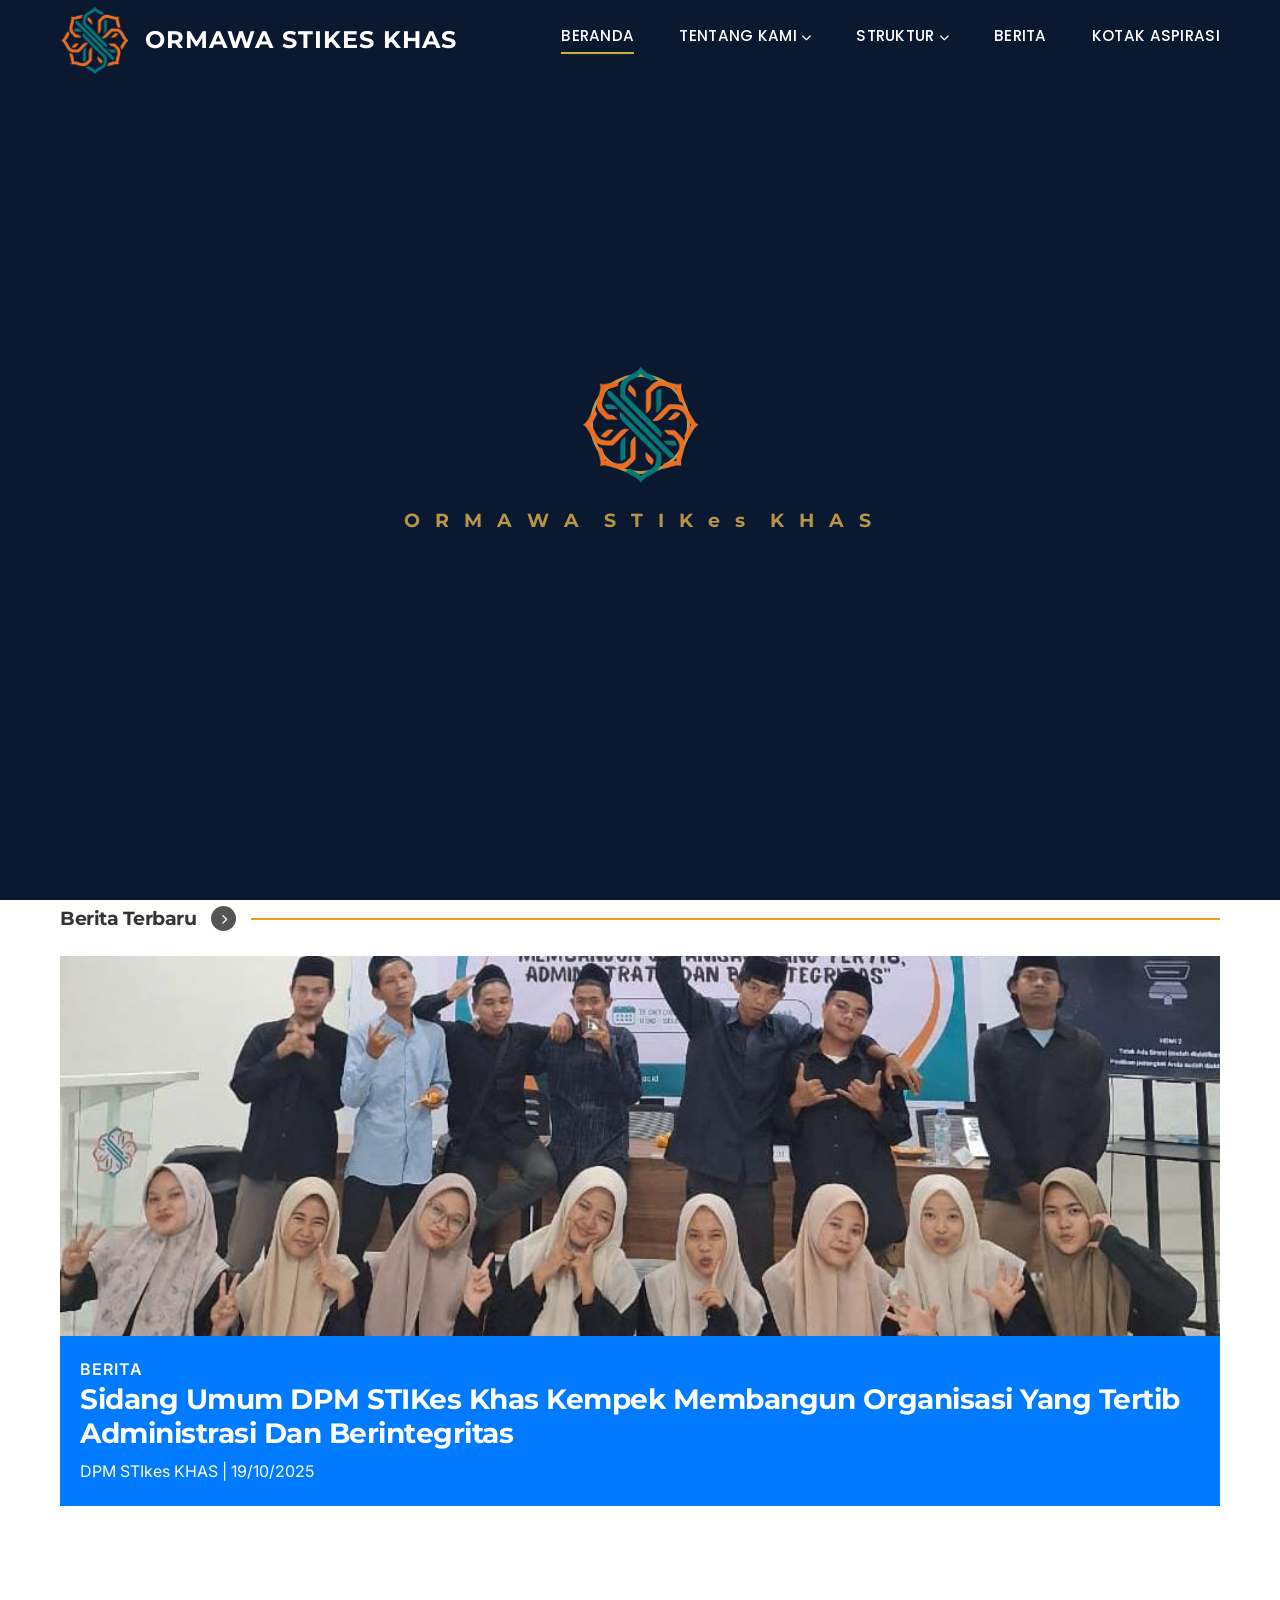
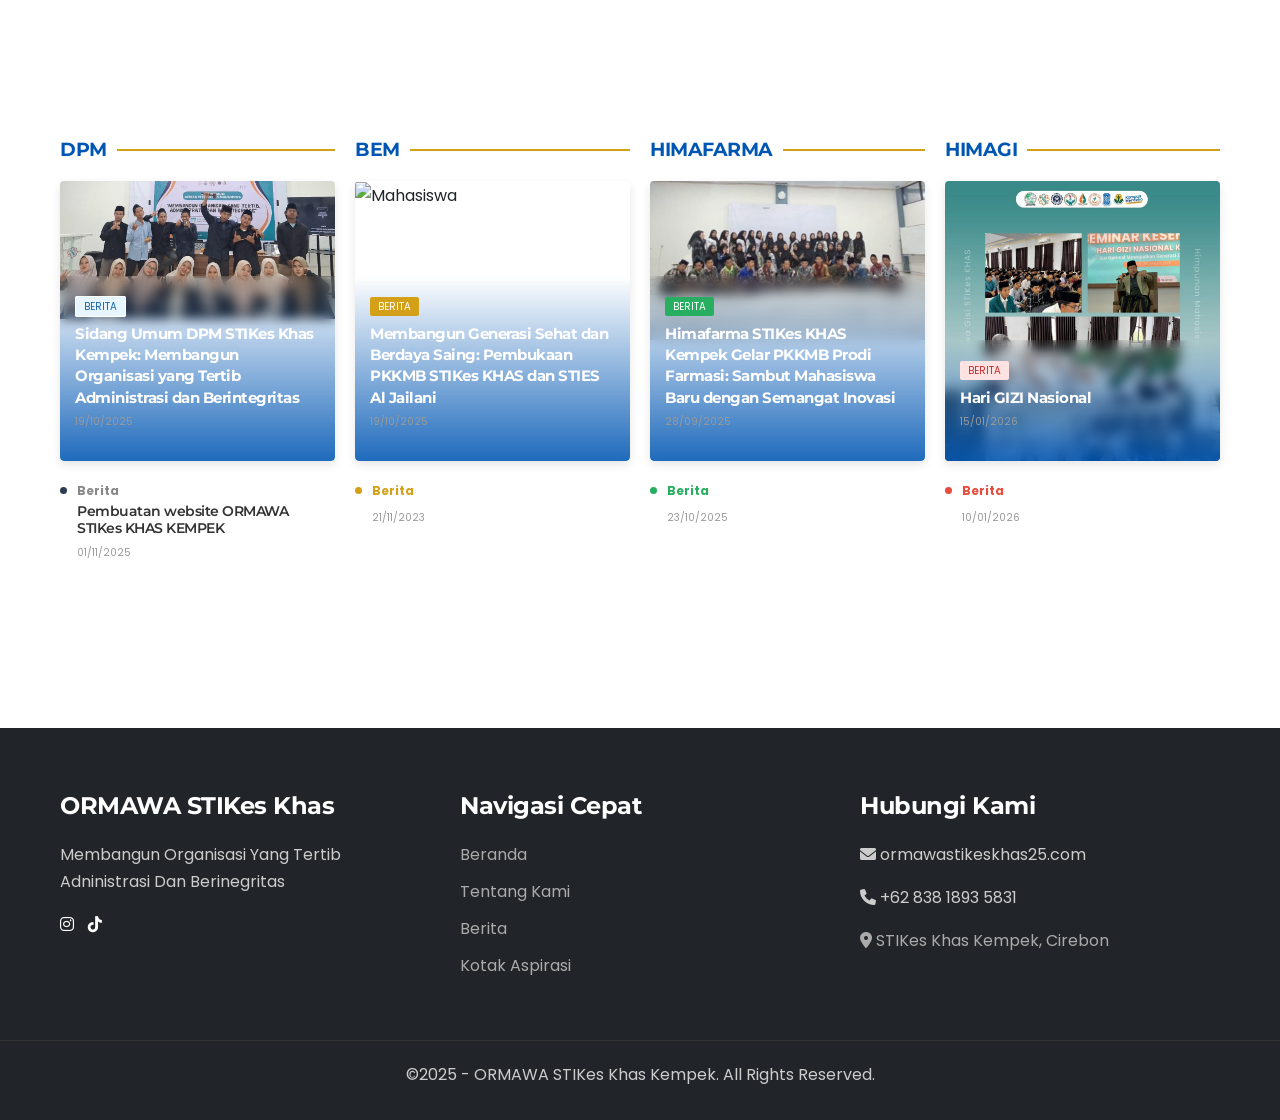
==== index.html @ 65491d13 "Add files via upload" ====
<!DOCTYPE html>
<html lang="id">
<head>
    <meta charset="utf-8">
    <meta name="viewport" content="width=device-width, initial-scale=1.0">
    <title>Ormawa STIKes Khas</title>
    <link href="https://cdn.jsdelivr.net/npm/bootstrap@5.3.0/dist/css/bootstrap.min.css" rel="stylesheet">
    <link rel="stylesheet" type="text/css" href="css/style.css"> 
    <link rel="stylesheet" href="https://cdnjs.cloudflare.com/ajax/libs/font-awesome/6.0.0-beta3/css/all.min.css">
</head>
<body>

    <div id="preloader">
        <div class="loader-content">
            <div class="logo-animation">
                <img src="img/download logo stikes.png" alt="Logo STIKes KHAS">
                <div class="pulse-ring"></div>
            </div>
            <div class="loader-text">
                <span class="letter">O</span>
                <span class="letter">R</span>
                <span class="letter">M</span>
                <span class="letter">A</span>
                <span class="letter">W</span>
                <span class="letter">A</span>
                <span class="letter"></span>
                <span class="letter">S</span>
                <span class="letter">T</span>
                <span class="letter">I</span>
                <span class="letter">K</span>
                <span class="letter">e</span>
                <span class="letter">s</span>
                <span class="letter"></span>
                <span class="letter">K</span>
                <span class="letter">H</span>
                <span class="letter">A</span>
                <span class="letter">S</span>

            </div>
         </div>
    </div>

    <nav class="navbar navbar-expand-lg navbar-dark fixed-top">
        <div class="container">
            <a class="navbar-brand d-flex align-items-center" href="index.html">
                <img src="img/download logo stikes.png" alt="Logo HIMESY KHAS" class="me-3">
                <span class="fw-bold fs-4">ORMAWA STIKes KHAS</span>
            </a>
            <button class="navbar-toggler border-0" type="button" data-bs-toggle="collapse" data-bs-target="#himesyNav">
                <span class="navbar-toggler-icon"></span>
            </button>
            <div class="collapse navbar-collapse" id="himesyNav">
                <ul class="navbar-nav ms-auto">
                    <li class="nav-item"><a class="nav-link active" href="index.html">Beranda</a></li>
                    
                    <li class="nav-item dropdown">
                        <a class="nav-link dropdown-toggle" href="#" data-bs-toggle="dropdown">Tentang Kami<i class="fas fa-chevron-down"></i></a>
                        <ul class="dropdown-menu">
                            <li><a class="dropdown-item" href="tentangkami.html">Tentang Kami</a></li>
                            <li><a class="dropdown-item" href="tugas-fungsi.html">Tugas & fungsi</a></li>
                        </ul>
                    </li>
                    <li class="nav-item dropdown">
                        <a class="nav-link dropdown-toggle" href="#" data-bs-toggle="dropdown">Struktur<i class="fas fa-chevron-down"></i></a>
                        <ul class="dropdown-menu">
                            <li><span class="dropdown-header text-warning fw-bold small">PIMPINAN</span></li>
                            <li><a class="dropdown-item" href="https://www.stikeskhas.ac.id/">STIKes KHAS KEMPEK</a></li>
                            <li><hr class="dropdown-divider bg-white opacity-25"></li>
                            <li><span class="dropdown-header text-warning fw-bold small">DAFTAR ORMAWA</span></li>
                            <li><a class="dropdown-item" href="struktur-dpm.html">DPM (Dewan Perwakilan Mahasiswa)</a></li>
                            <li><a class="dropdown-item" href="Struktur-bem.html">BEM (Badan Eksekutif Mahasiswa)</a></li>
                            <li><a class="dropdown-item" href="struktur-himafarma.html">HIMAFARMA (Himpunan Mahasiswa Farmasi)</a></li>
                            <li><a class="dropdown-item" href="struktur-himagi.html">HIMAGI (Himpunan Mahasiswa Gizi)</a></li>
                        </ul>
                    </li>
                    <li class="nav-item"><a class="nav-link" href="berita.html">BERITA</a></li>
                    <li class="nav-item"><a class="nav-link" href="kotak-Aspirasi.html">KOTAK ASPIRASI</a></li>
                </ul>
            </div>
        </div>
    </nav>
    
    
    <section class="hero">
        <div class="hero-bg-slider">
            <div class="slide" style="background-image: url('img/banerberanda/baner\ beranda.jpeg'); background-size: cover; background-position: center center; background-repeat: no-repeat;"></div>
            <div class="slide" style="background-image: url('img/banerberanda/berita\ sidang\ umum.jpeg'); background-size: cover; background-position: center center; background-repeat: no-repeat;"></div>
            <div class="slide" style="background-image: url('img/banerberanda/backronbem.jpeg'); background-size: cover; background-position: center center; background-repeat: no-repeat;"></div>
            <div class="slide" style="background-image: url('img/banerberanda/backronhiafarma.jpeg'); background-size: cover; background-position: center center; background-repeat: no-repeat;"></div>
            <div class="slide" style="background-image: url('img/banerberanda/banner\ himagi.jpeg'); background-size: cover; background-position: center center; background-repeat: no-repeat;"></div>
        </div>
       <div class="hero-content">
    <span class="hero-label"></span>
    <h2>Selamat Datang Di Organisasi Mahasiswa STIKes Khas Kempek</h2>
    
    <p class="hero-quote">
        "Membangun Organisasi Yang Tertib Administrasi Dan Berintegritas"
    </p>
    
    <div class="hero-actions">
        <a href="tentangkami.html" class="btn btn-primary">Tentang Kami</a>
        <a href="kotak-Aspirasi.html" class="btn btn-secondary hero-btn-outline">Suara Mahasiswa</a>
    </div>
</div>
    </section>

    <script>
        // SCRIPT BARU UNTUK BACKGROUND SLIDER
        const slides = document.querySelectorAll('.hero-bg-slider .slide');
        let currentSlide = 0;
        
        // Fungsi untuk menampilkan slide berikutnya
        function nextSlide() {
            // Sembunyikan slide saat ini
            slides[currentSlide].classList.remove('active');
            
            // Pindah ke slide berikutnya
            currentSlide = (currentSlide + 1) % slides.length;
            
            // Tampilkan slide berikutnya
            slides[currentSlide].classList.add('active');
        }

        // Set slide pertama sebagai aktif
        slides[0].classList.add('active');

        // Atur interval pergantian slide setiap 5 detik (5000ms)
        setInterval(nextSlide, 5000);
    </script>

 <section class="latest-news-section">
    <div class="container">
        <div class="news-header-line">
            <h2>Berita Terbaru</h2>
            <div class="header-arrow">
                <i class="fas fa-chevron-right"></i>
            </div>
        </div>

        <div class="news-fade-slider" id="news-slider">
           <a href="sidang-umum.html"><div class="news-slide active">
                <div class="news-card-horizontal">
                    <div class="news-image-wrapper">
                        <img src="img/Bannerberita terbaru/berita sidang umum.jpeg" alt="Workshop PPKS">
                    </div>
                    <div class="news-text-content">
                        <div class="category-tag">BERITA</div>
                        <h3 class="news-title">
                           Sidang Umum DPM STIKes Khas Kempek Membangun Organisasi Yang Tertib Administrasi Dan Berintegritas
                        </h3>
                        <div class="news-meta">
                            <span class="admin-name">DPM STIkes KHAS</span> | 
                            <span class="news-date">19/10/2025</span>
                        </div>
                    </div>
                </div>
            </a>
            </div>

            <div class="news-slide">
                <a href="pembuatan-wibsite.html"><div class="news-card-horizontal">
                    <div class="news-image-wrapper">
                        <img src="img/Bannerberita terbaru/bener pembuatan wibsite.jpeg" alt="Berita Lain">
                    </div>
                    <div class="news-text-content">
                        <div class="category-tag">BERITA</div>
                        <h3 class="news-title">
                            Pembuatan wibsite DPM STIKes KHAS KEMPEK Menuju Transparansi Organisasi yang Informatif dan Akuntabel
                        </h3>
                        <div class="news-meta">
                            <span class="admin-name">DPM STIkes KHAS</span> | 
                            <span class="news-date">17/11/202 </span>
                        </div>
                    </div>
                </a>
                </div>
            </div>
              <div class="news-slide">
                <a href="https://www.stikeskhas.ac.id/stikes-khas-kempek-gelar-sosialisasi-pendidikan-di-sman-1-jamblang/"><div class="news-card-horizontal">
                    <div class="news-image-wrapper">
                        <img src="https://www.stikeskhas.ac.id/wp-content/uploads/2026/01/WhatsApp-Image-2026-01-20-at-14.49.30-768x432.jpeg" alt="Berita Lain">
                    </div>
                    <div class="news-text-content">
                        <div class="category-tag">BERITA</div>
                        <h3 class="news-title">
                            STIKes KHAS Kempek Gelar Sosialisasi Pendidikan di SMAN 1 Jamblang
                        </h3>
                        <div class="news-meta">
                            <span class="admin-name">DPM STIkes KHAS</span> | 
                            <span class="news-date">20/01/2026
                            </span>
                        </div>
                    </div>
                </a>
                </div>
            </div>
        </div>
    </div>
</section>
<script>
    // Script untuk Slider Berita Otomatis
    const newsSlides = document.querySelectorAll('#news-slider .news-slide');
    let currentNewsSlide = 0;

    function autoNextNews() {
        // Hilangkan kelas active dari slide saat ini
        newsSlides[currentNewsSlide].classList.remove('active');
        
        // Hitung index slide berikutnya
        currentNewsSlide = (currentNewsSlide + 1) % newsSlides.length;
        
        // Tambahkan kelas active ke slide baru
        newsSlides[currentNewsSlide].classList.add('active');
    }

    // Ganti berita setiap 5 detik, sama seperti slider Hero
    setInterval(autoNextNews, 5000);
</script>

       <section class="portal-news">
            <div class="container-portal">
                <div class="portal-column">
                    <h2 class="portal-title">DPM</h2>
                    <div class="portal-main-card">
                        <a href="sidang-umum.html">
                            <img src="img/banerberanda/berita sidang umum.jpeg"Akademik">
                            <div class="portal-card-overlay">
                                <span class="portal-badge badge-blue">Berita</span>
                                <h3>Sidang Umum DPM STIKes Khas Kempek: Membangun Organisasi yang Tertib Administrasi dan Berintegritas</h3>
                                <p class="portal-date">19/10/2025</p>
                            </div>
                        </a>
                    </div>
                    <div class="portal-list">
                        <div class="portal-item">
                            <span class="portal-dot dot-blue"></span>
                            <div class="portal-text">
                                <p class="portal-cat cat-blue">Berita</p>
                                <a href="pembuatan-wibsite.html"><h4>Pembuatan website ORMAWA STIKes KHAS KEMPEK</h4></a>
                                <p class="portal-date">01/11/2025</p>
                            </div>
                        </div>
                    </div>
                </div>

                <div class="portal-column">
                    <h2 class="portal-title">BEM</h2>
                    <div class="portal-main-card">
                        <a href="https://www.stikeskhas.ac.id/membangun-generasi-sehat-dan-berdaya-saing-pembukaan-pkkmb-stikes-khas-dan-sties-al-jailani/">
                            <img src="https://www.stikeskhas.ac.id/wp-content/uploads/2024/09/IMG_4207-1024x576.jpg" alt="Mahasiswa">
                            <div class="portal-card-overlay">
                                <span class="portal-badge badge-yellow">Berita</span>
                                <h3>Membangun Generasi Sehat dan Berdaya Saing: Pembukaan PKKMB STIKes KHAS dan STIES Al Jailani</h3>
                                <p class="portal-date">19/10/2025</p>
                            </div>
                        </a>
                    </div>
                    <div class="portal-list">
                        <div class="portal-item">
                            <span class="portal-dot dot-yellow"></span>
                            <div class="portal-text">
                                <p class="portal-cat cat-yellow">Berita</p>
                                <a href="#"><h4></h4></a>
                                <p class="portal-date">21/11/2023</p>
                            </div>
                        </div>
                    </div>
                </div>

                <div class="portal-column">
                    <h2 class="portal-title">HIMAFARMA</h2>
                    <div class="portal-main-card">
                        <a href="PPKMB-HIMARMA.html">
                            <img src="img/himafarma/berita/ppkmb/pkkmbhimfrma.jpg" alt="Dosen">
                            <div class="portal-card-overlay">
                                <span class="portal-badge badge-green">Berita</span>
                                <h3>Himafarma STIKes KHAS Kempek Gelar PKKMB Prodi Farmasi: Sambut Mahasiswa Baru dengan Semangat Inovasi</h3>
                                <p class="portal-date">28/09/2025</p>
                            </div>
                        </a>
                    </div>
                    <div class="portal-list">
                        <div class="portal-item">
                            <span class="portal-dot dot-green"></span>
                            <div class="portal-text">
                                <p class="portal-cat cat-green">Berita</p>
                                <a href="#"><h4></h4></a>
                                <p class="portal-date">23/10/2025</p>
                            </div>
                        </div>
                    </div>
                </div>

                <div class="portal-column">
                    <h2 class="portal-title">HIMAGI</h2>
                    <div class="portal-main-card">
                        <a href="#">
                            <img src="img/bakcgron 4/harigizinasional.jpeg" alt="Lainnya">
                            <div class="portal-card-overlay">
                                <span class="portal-badge badge-red">Berita</span>
                                <h3>Hari GIZI Nasional</h3>
                                <p class="portal-date">15/01/2026</p>
                            </div>
                        </a>
                    </div>
                    <div class="portal-list">
                        <div class="portal-item">
                            <span class="portal-dot dot-red"></span>
                            <div class="portal-text">
                                <p class="portal-cat cat-red">Berita</p>
                                <a href="#"><h4></h4></a>
                                <p class="portal-date">10/01/2026</p>
                            </div>
                        </div>
                    </div>
                </div>
                
            </div>
        </section>

                <footer>
        <div class="container footer-container">
            
            <div class="footer-col">
                <h4>ORMAWA STIKes Khas</h4>
                <p>Membangun Organisasi Yang Tertib Adninistrasi Dan Berinegritas</p>
                <div class="social-links" style="margin-top: 15px;">
                    <a href="https://www.instagram.com/dpmstikeskhas/#" style="display: inline-block; margin-right: 10px; color: white;"><i class="fab fa-instagram"></i></a>
                    <a href="https://www.tiktok.com/@dpmstikeskhas" style="display: inline-block; margin-right: 10px; color: white;"><i class="fa-brands fa-tiktok"></i></a>

                </div>
            </div>

        

            <div class="footer-col">
                <h4>Navigasi Cepat</h4>
                <a href="index.html">Beranda</a>
                <a href="tentangkami.html">Tentang Kami</a>
                <a href="berita.html">Berita</a>
                <a href="kotak-Aspirasi.html">Kotak Aspirasi</a>
            </div>

            <div class="footer-col" id="contact">
                <h4>Hubungi Kami</h4>
                <p><i class="fas fa-envelope"></i> ormawastikeskhas25.com</p>
                <p><i class="fas fa-phone"></i> +62 838 1893 5831</p>
                <a href="https://www.google.com/maps/place/STIKes+KHAS+Kempek+Cirebon/@-6.6955847,108.4113421,17z/data=!3m1!4b1!4m6!3m5!1s0x2e6edf4209f7dec7:0xd614490e5ce95262!8m2!3d-6.69559!4d108.413917!16s%2Fg%2F11sj7r61xp?entry=ttu&g_ep=EgoyMDI2MDIxMS4wIKXMDSoASAFQAw%3D%3D"><p><i class="fas fa-map-marker-alt"></i> STIKes Khas Kempek, Cirebon</p></a>
            </div>
            
        </div>
        <div class="footer-bottom">
            &copy;2025 - ORMAWA STIKes Khas Kempek. All Rights Reserved.
        </div>
    </footer>

 <script src="https://cdn.jsdelivr.net/npm/bootstrap@5.3.0/dist/js/bootstrap.bundle.min.js"></script>
    <script>
        // Add 'scrolled' class to navbar after page scroll (matching 1.html behaviour)
        window.addEventListener('scroll', () => {
            const navbar = document.querySelector('.navbar');
            if (!navbar) return;
            if (window.scrollY > 100) {
                navbar.classList.add('scrolled');
            } else {
                navbar.classList.remove('scrolled');
            }
        });

        // Smooth-scroll for on-page anchors, but allow Bootstrap dropdown toggles and plain '#' to behave normally
        document.querySelectorAll('a[href^="#"]').forEach(anchor => {
            anchor.addEventListener('click', function (e) {
                const href = this.getAttribute('href');
                // skip if it's a plain '#' (used by dropdown) or element is a dropdown-toggle
                if (!href || href === '#' || this.classList.contains('dropdown-toggle') || this.dataset.bsToggle === 'dropdown') {
                    return; // let bootstrap handle dropdowns and plain hashes
                }

                e.preventDefault();
                const target = document.querySelector(href);
                if (target) target.scrollIntoView({ behavior: 'smooth' });
            });
        });

        // Set `.active` on navbar links based on current page URL (so underline follows current page)
        function updateActiveNav() {
            const navItems = document.querySelectorAll('.navbar-nav .nav-item');
            const current = window.location.pathname.replace(/\/+/g, '/').split('/').pop() || 'index.html';

            // helper to extract filename from href
            const filenameFromHref = (href) => {
                if (!href) return null;
                if (href.startsWith('#')) return '';
                try {
                    const url = new URL(href, window.location.origin + window.location.pathname);
                    return url.pathname.replace(/\/+/g, '/').split('/').pop();
                } catch (e) {
                    return null;
                }
            };

            navItems.forEach(item => {
                const toggle = item.querySelector('.nav-link');
                if (!toggle) return;

                // if this nav-item contains a dropdown-menu, check its children
                const dropdown = item.querySelector('.dropdown-menu');
                if (dropdown) {
                    const childLinks = dropdown.querySelectorAll('a');
                    let matched = false;
                    childLinks.forEach(cl => {
                        const f = filenameFromHref(cl.getAttribute('href'));
                        if (f && f === current) matched = true;
                    });

                    // Also check if the dropdown toggle itself links to a page (rarely), otherwise use matched
                    const toggleHrefFile = filenameFromHref(toggle.getAttribute('href'));
                    if (toggleHrefFile && toggleHrefFile === current) matched = true;

                    if (matched) {
                        toggle.classList.add('active');
                        // optional: also open dropdown on current page
                        // item.querySelector('.dropdown-menu')?.classList.add('show');
                    } else {
                        toggle.classList.remove('active');
                    }
                } else {
                    // simple link
                    const f = filenameFromHref(toggle.getAttribute('href'));
                    // treat anchors as homepage
                    if (toggle.getAttribute('href') && toggle.getAttribute('href').startsWith('#')) {
                        const isHome = current === '' || /index\.html?$/.test(current);
                        if (isHome) toggle.classList.add('active'); else toggle.classList.remove('active');
                    } else if (f && f === current) {
                        toggle.classList.add('active');
                    } else {
                        toggle.classList.remove('active');
                    }
                }
            });
        }

        // Run on load
        document.addEventListener('DOMContentLoaded', updateActiveNav);
        // Also run on history navigation
        window.addEventListener('popstate', updateActiveNav);

        
         // Run on load
        document.addEventListener('DOMContentLoaded', updateActiveNav);
        // Also run on history navigation
        window.addEventListener('popstate', updateActiveNav);

         window.addEventListener('load', function() {
        const preloader = document.getElementById('preloader');
        
        // Memberikan jeda 2 detik agar animasi terlihat sebentar
        setTimeout(function() {
            preloader.classList.add('loader-fade-out');
        }, 2000); 
    });
        
    </script>
</body>
</html>
---- css/style.css ----
@import url('https://fonts.googleapis.com/css2?family=Poppins:wght@300;400;500;600;700;800&family=Montserrat:wght@700;800&family=Outfit:wght@400;600;700;800&family=Inter:wght@400;600&family=Playfair+Display:ital,wght@1,500&display=swap');

/* Reset dan Variabel */
* { margin: 0; padding: 0; box-sizing: border-box; }

:root {
    --primary-color: #007bff;
    --primary-dark: #0056b3;
    --secondary-color: #6c757d;
    --accent-color: #28a745;
    --text-dark: #212529;
    --text-light: #f8f9fa;
    --bg-light: #ffffff;
    --bg-section: #f4f7f6;
    --shadow-light: rgba(0, 0, 0, 0.1);
    --shadow-hover: rgba(0, 0, 0, 0.2);
}

body {
    font-family: 'Poppins', sans-serif;
    line-height: 1.6;
    color: var(--text-dark);
    
    /* Menggunakan foto sebagai latar belakang seluruh halaman */
    background-image: url('../img/Latar\ Belakakng.jpeg'); /* Ganti dengan nama file foto Anda */
    background-size: cover;          /* Foto menutupi seluruh layar */
    background-position: center;     /* Foto berada di tengah */
    background-attachment: fixed;    /* Foto tetap diam saat di-scroll (Efek Parallax) */
    background-repeat: no-repeat;
    overflow-x: hidden;
}

/* Tambahkan lapisan transparan agar konten teks tetap jelas */
body::before {
    content: "";
    position: fixed;
    top: 0;
    left: 0;
    width: 100%;
    height: 100%;
    /* Mengurangi keterangan foto agar teks lebih menonjol */
    background: rgba(255, 255, 255, 0.8); 
    z-index: -1;
}

.container {
    max-width: 1200px;
    margin: 0 auto;
    padding: 0 20px;
}

section {
    padding: 6rem 0;
}

h2 {
    font-size: 2.5rem;
    font-weight: 700;
    margin-bottom: 1.5rem;
    text-align: center;
    color: var(--primary-dark);
}

a { color: var(--primary-color); text-decoration: none; transition: 0.3s; }
a:hover { color: var(--primary-dark); }

/* Tombol */
.btn {
    display: inline-block;
    padding: 12px 30px;
    border-radius: 50px;
    font-weight: 600;
    transition: all 0.3s ease;
    margin: 10px 5px;
}

.btn-primary {
    background-color: var(--primary-color);
    color: white;
    box-shadow: 0 4px 10px var(--shadow-light);
}

.btn-primary:hover {
    background-color: var(--primary-dark);
    transform: translateY(-2px);
}

.btn-secondary {
    background-color: var(--accent-color);
    color: white;
}

.btn-secondary:hover {
    background-color: #218838;
}

/* Header & Navigasi */
header {
    background: var(--bg-light);
    box-shadow: 0 2px 10px var(--shadow-light);
    position: sticky;
    top: 0;
    z-index: 1000;
}

nav {
    display: flex;
    justify-content: space-between;
    align-items: center;
    padding: 1rem 20px;
}

nav h1 {
    font-size: 1.5rem;
    color: var(--primary-color);
}

nav ul {
    list-style: none;
    display: flex;
}

nav ul li { margin-left: 30px; }

nav ul li a {
    color: var(--text-dark);
    font-weight: 500;
}

nav ul li a:hover { color: var(--primary-color); }

/* Hero Section */
.hero {
    background: var(--primary-dark);
    color: white;
    min-height: 90vh;
    height: auto;
    display: flex;
    align-items: center;
    text-align: center;
    position: relative;
    overflow: hidden;
    padding: 120px 0 80px;
}

.hero-bg-slider {
    position: absolute;
    inset: 0;
    width: 100%;
    height: 100%;
    z-index: 0;
}

.hero-bg-slider .slide {
    position: absolute;
    inset: 0;
    width: 100%;
    height: 100%;
    background-size: cover;
    background-position: center center;
    background-repeat: no-repeat;
    opacity: 0;
    transition: opacity 1.5s ease-in-out, transform 0.5s ease;
    transform: scale(1.04);
    transform-origin: center center;
}

.hero-bg-slider .slide.active { opacity: 1; }

@media (max-width: 992px) {
    .hero {
        min-height: 75vh;
        padding-top: 110px;
    }
}

@media (max-width: 768px) {
    .hero {
        min-height: 58vh;
        padding: 100px 0 60px;
    }

    .hero-bg-slider .slide {
        background-size: cover;
        background-position: center center;
        background-repeat: no-repeat;
        transform: scale(1.02);
    }
}

.hero::after {
    content: '';
    position: absolute;
    top: 0; left: 0;
    width: 100%; height: 100%;
    background: rgba(0, 0, 0, 0.6);
    z-index: 1;
}

.hero-content {
    position: relative;
    z-index: 2;
    max-width: 820px;
    margin: 0 auto;
    padding: 0 20px;
    animation: fadeIn 1s ease-out;
}

.hero h2 {
    font-size: clamp(2.2rem, 4vw, 4rem);
    color: white;
    margin-bottom: 1rem;
    line-height: 1.15;
}

.hero p {
    font-size: clamp(1rem, 1.7vw, 1.35rem);
    margin-bottom: 2rem;
    font-weight: 300;
}

/* Styling About Vertikal */
.about-intro-wrapper {
    text-align: center;
    max-width: 850px;
    margin: 0 auto 50px;
}

.about-logo-centered {
    width: 180px;
    height: 180px;
    border-radius: 50%;
    overflow: hidden;
    margin: 20px auto;
    border: 6px solid #f4f7f6;
    box-shadow: 0 8px 20px rgba(0,0,0,0.1);
}

.about-logo-centered img {
    width: 100%;
    height: 100%;
    object-fit: cover;
    justify-content: center;
}

.about-description {
    font-size: 1.05rem;
    color: #555;
    line-height: 1.8;
    text-align: justify;
    text-justify: inter-word;
}

/* Membuat semua kartu punya tinggi yang sama */
.about-grid {
    display: grid;
    grid-template-columns: repeat(auto-fit, minmax(320px, 1fr));
    gap: 30px;
    align-items: stretch; /* Memastikan kartu sama tinggi */
}

/* Card Styling */
.about-card, .news-item, .aspiration-card, .divisi-card {
    background: rgba(255, 255, 255, 0.8) !important; /* Membuat kartu semi-transparan */
    backdrop-filter: blur(8px); /* Memberikan efek buram pada foto di balik kartu */
    border: 1px solid rgba(255, 255, 255, 0.3) !important;
    box-shadow: 0 10px 30px rgba(0, 0, 0, 0.1) !important;
}

/* Judul di dalam kartu */
.about-card h3 {
    text-align: center;
    margin-bottom: 20px;
    font-size: 1.4rem;
    color: #222;
    position: relative;
    padding-bottom: 10px;
}

/* Garis kecil di bawah judul kartu agar lebih manis */
.about-card h3::after {
    content: '';
    position: absolute;
    bottom: 0;
    left: 50%;
    transform: translateX(-50%);
    width: 50px;
    height: 3px;
    background: var(--primary-color, #007bff);
}

/* Teks paragraf di dalam kartu */
.about-card p {
    text-align: justify;
    text-justify: inter-word;
    line-height: 1.6;
    color: #666;
    margin: 0;
}

/* List Misi agar rapi sejajar */
.mission-list {
    list-style: none;
    padding: 0;
    margin: 0;
}

.mission-list li {
    display: grid;
    grid-template-columns: 25px 1fr; /* Kolom ikon tetap kecil, teks sisa lebar */
    gap: 10px;
    text-align: justify;
    margin-bottom: 15px;
    line-height: 1.6;
    color: #666;
}

.mission-list li i {
    color: #28a745; /* Warna hijau sukses untuk centang */
    margin-top: 4px;
}

/* Collaboration */
.logo-grid-circle {
    display: flex;
    justify-content: center;
    gap: 40px;
    flex-wrap: wrap;
    margin-top: 40px;
}

.logo-item-circle {
    text-align: center;
    transition: 0.3s;
}

.logo-item-circle:hover {
    transform: translateY(-10px);
}

.circle-box {
    width: 150px;
    height: 150px;
    background: white;
    border-radius: 50%; /* Membuat lingkaran sempurna */
    display: flex;
    align-items: center;
    justify-content: center;
    margin-bottom: 15px;
    overflow: hidden; /* Memastikan gambar tetap di dalam lingkaran */
    box-shadow: 0 8px 20px var(--shadow-light);
    border: 4px solid #fff;
}

.circle-box img {
    width: 80%; /* Ukuran logo di dalam lingkaran */
    height: 80%;
    object-fit: contain; /* Memastikan logo tidak terpotong atau penyek */
    filter: grayscale(100%);
    transition: 0.3s;
}

.logo-item-circle:hover img {
    filter: grayscale(0%); /* Warna muncul saat kursor diarahkan */
}

.logo-item-circle p {
    font-weight: 600;
    color: var(--text-dark);
}

/* --- MODERN VISION MISSION STYLING --- */
.vision-mission-section {
    padding: 80px 0;
}

.section-title {
    margin-bottom: 50px;
    position: relative;
}

.vision-mission-wrapper {
    display: grid;
    grid-template-columns: 1fr 1.5fr; /* Misi dibuat sedikit lebih lebar */
    gap: 40px;
    align-items: start;
}

/* Card Styling dengan Glassmorphism */
.vm-card {
    background: rgba(255, 255, 255, 0.9);
    backdrop-filter: blur(10px);
    border-radius: 20px;
    padding: 40px;
    box-shadow: 0 15px 35px rgba(0,0,0,0.1);
    border: 1px solid rgba(255, 255, 255, 0.4);
    transition: transform 0.3s ease;
    position: relative;
    overflow: hidden;
}

.vm-card:hover {
    transform: translateY(-10px);
}

/* Garis Dekorasi */
.vm-line {
    width: 60px;
    height: 4px;
    background: var(--primary-color);
    margin: 15px auto 25px;
    border-radius: 2px;
}

/* Icon Styling */
.vm-icon {
    font-size: 3rem;
    color: var(--primary-color);
    margin-bottom: 20px;
    text-align: center;
}

.vm-card h3 {
    text-align: center;
    font-size: 2rem;
    margin: 0;
    color: var(--primary-dark);
}

.vm-card p {
    font-size: 1.1rem;
    text-align: center;
    line-height: 1.8;
}

/* Modern Mission List */
.modern-mission-list {
    list-style: none;
    padding: 0;
}

.modern-mission-list li {
    display: flex;
    align-items: flex-start;
    gap: 20px;
    margin-bottom: 20px;
    padding-bottom: 15px;
    border-bottom: 1px dashed #ddd;
}

.modern-mission-list li:last-child {
    border-bottom: none;
}

.list-number {
    background: var(--primary-color);
    color: white;
    width: 35px;
    height: 35px;
    border-radius: 50%;
    display: flex;
    align-items: center;
    justify-content: center;
    font-weight: bold;
    font-size: 0.9rem;
    flex-shrink: 0;
}

.modern-mission-list span {
    font-size: 1.05rem;
    color: #444;
    line-height: 1.6;
}

/* Responsif Mobile */
@media (max-width: 992px) {
    .vision-mission-wrapper {
        grid-template-columns: 1fr;
    }
    
    .vm-card.vision {
        order: 1;
    }
    
    .vm-card.mission {
        order: 2;
    }
}
/* --- TUGAS & FUNGSI MODERN STYLING --- */
.roles-section {
    padding: 60px 0;
}

.role-intro-card {
    background: rgba(255, 255, 255, 0.9);
    padding: 30px;
    border-radius: 15px;
    text-align: center;
    margin-bottom: 50px;
    border-left: 5px solid var(--primary-color);
    box-shadow: 0 5px 15px rgba(0,0,0,0.05);
}

.roles-grid {
    display: grid;
    grid-template-columns: repeat(auto-fit, minmax(300px, 1fr));
    gap: 30px;
}

.role-card {
    background: white;
    padding: 40px 30px;
    border-radius: 20px;
    text-align: center;
    transition: all 0.4s ease;
    border-bottom: 4px solid transparent;
    box-shadow: 0 10px 30px rgba(0,0,0,0.05);
}

.role-card:hover {
    transform: translateY(-10px);
    border-bottom: 4px solid var(--primary-color);
    box-shadow: 0 15px 40px rgba(0,0,0,0.1);
}

.role-icon {
    font-size: 3rem;
    color: var(--primary-color);
    margin-bottom: 20px;
    display: inline-block;
    background: #f0f7ff;
    width: 90px;
    height: 90px;
    line-height: 90px;
    border-radius: 50%;
}

.role-card h3 {
    margin-bottom: 15px;
    font-size: 1.5rem;
    color: var(--primary-dark);
}

.role-card p {
    color: #666;
    line-height: 1.7;
    font-size: 0.95rem;
}

/* Animasi Muncul */
.role-card {
    animation: fadeInUp 0.6s ease forwards;
}

/* Structure */
.structure-chart {
    display: flex;
    flex-direction: column;
    align-items: center;
    gap: 40px;
}

.divisi-container {
    display: flex;
    justify-content: center;
    gap: 25px;
    flex-wrap: wrap;
}

.divisi-card {
    background: white;
    padding: 30px;
    border-radius: 12px;
    width: 300px;
    box-shadow: 0 5px 15px var(--shadow-light);
    border-top: 4px solid var(--primary-color);
}
/* STRUKTUR (ORG CHART) */
.org-chart{
    display:flex; 
    flex-direction:column;
    align-items:center; gap:20px;
}
.level{ display:flex; gap:35px; justify-content:center; }
.box{
    width:190px;
    background: rgba(255,255,255,0.02);
    padding:14px;
    border-radius:13px;
    border: 1px solid var(--border);
    box-shadow:0 5px 20px rgba(0,0,0,0.45);
    transition:.2s;
    text-align: center; 
    opacity: 0; 
    animation: flyInFromRight 0.6s forwards; 
    animation-delay: 0s; 
}
.box:hover{ 
    transform:translateY(-4px); 
}

.position{
    font-size:12px;
    color: var(--muted);
    font-weight:600;
}
.name{ 
    font-size:14px; 
    font-weight:700; 
    margin:6px 0; 
}
.photo{
    width:100%; 
    height:150px;
    background: rgba(255,255,255,0.04);
    border-radius:10px;
    overflow: hidden; 
    margin-top: 2px; 
}
.photo img {
    width: 100%;
    height: 100%;
    object-fit: cover; 
    display: block;
}

/* KOLOM KOMISI */
.komisi-container{
    display:flex;
    gap:40px;
    justify-content:center;
}
.komisi-column{
    display:flex;
    flex-direction:column;
    gap:20px;
}
/* Level 1: KETUA */
.level.first .box:nth-child(1) { animation-delay: 0.1s; }

/* Level 2: WAKIL */
.level:nth-child(3) .box:nth-child(1) { animation-delay: 0.3s; }

/* Level 3: SEKRETARIS & BENDAHARA */
.level:nth-child(5) .box:nth-child(1) { animation-delay: 0.5s; } /* Sekretaris */
.level:nth-child(5) .box:nth-child(2) { animation-delay: 0.7s; } /* Bendahara */

/* Level 4: KOMISI */
.komisi-container .komisi-column:nth-child(1) .box:nth-child(1) { animation-delay: 0.9s; } /* Komisi I Atas */
.komisi-container .komisi-column:nth-child(1) .box:nth-child(2) { animation-delay: 1.1s; } /* Komisi I Bawah */

.komisi-container .komisi-column:nth-child(2) .box:nth-child(1) { animation-delay: 1.3s; } /* Komisi II Atas */
.komisi-container .komisi-column:nth-child(2) .box:nth-child(2) { animation-delay: 1.5s; } /* Komisi II Bawah */

.komisi-container .komisi-column:nth-child(3) .box:nth-child(1) { animation-delay: 1.7s; } /* Komisi III */
.vertical-line {
    animation: fadeIn 0.4s forwards;
    opacity: 0;
}
/* RESPONSIVE */
@media (max-width: 700px){
    .columns{ grid-template-columns:1fr; }
    header h1, header ul{ float:none; text-align:center; }
    .banner{ height:50vh; }
}
/* Keyframes untuk animasi masuk */
@keyframes flyInFromRight {
    0% {
        opacity: 0;
        transform: translateX(100px); /* Mulai dari kanan */
    }
    100% {
        opacity: 1;
        transform: translateX(0);
    }
}
/*body struktur
 /* ============================================================
   FINAL DECORATION: PHOTO BG + GREY/WHITE/BLUE THEME
   ============================================================ */

/* Latar Belakang Foto Khusus Halaman Struktur */
body.structure-page {
    background-image: url('/img/ProfilStruktur/latar\ belakang.jpeg') !important; /* Pastikan file tersedia */
    background-attachment: fixed !important;
    background-size: cover !important;
}

/* Overlay agar teks tetap terbaca (Campuran Abu & Putih Transparan) */
body.structure-page::before {
    background: rgba(244, 247, 246, 0.644) !important; /* Warna abu-abu sangat muda yang transparan */
    content: "";
    position: fixed;
    top: 0; left: 0; width: 100%; height: 100%;
    z-index: -1;
}

/* Hilangkan warna solid section agar foto tembus */
body.structure-page #structure {
    background: transparent !important;
}

/* Judul Utama Biru (#0056b3) */
body.structure-page h2 {
    color: #0056b3 !important;
    font-weight: 800;
    text-transform: uppercase;
    text-shadow: 1px 1px 0px #ffffff; /* Sedikit bayangan putih agar teks tajam */
    margin-bottom: 50px !important;
}

/* Kotak Nama (Org-Chart) - Desain Bersih */
body.structure-page .org-chart .box {
    background: #ffffff !important; /* Putih Solid */
    border: 1px solid #dee2e6 !important;
    border-top: 4px solid #0056b3 !important; /* Aksen Biru di atas */
    border-radius: 10px;
    box-shadow: 0 4px 15px rgba(0, 0, 0, 0.1) !important;
    transition: all 0.3s ease !important;
}

body.structure-page .org-chart .box:hover {
    transform: translateY(-8px) !important;
    box-shadow: 0 12px 25px rgba(0, 0, 0, 0.15) !important;
}

/* Warna Jabatan & Nama */
body.structure-page .org-chart .position {
    color: #0056b3 !important; /* Biru */
    font-weight: 600;
    font-size: 11px;
}

body.structure-page .org-chart .name {
    color: #333333 !important; /* Abu-abu Tua */
    font-weight: 700;
}

/* Garis Penghubung Biru */
body.structure-page .vertical-line {
    background: #0056b3 !important;
    width: 2px !important;
    opacity: 0.5;
}

/* Kartu Deskripsi Divisi - Efek Kaca Halus */
body.structure-page .divisi-card {
    background: rgba(255, 255, 255, 0.9) !important; /* Putih hampir solid */
    border: 1px solid #ffffff !important;
    border-radius: 15px;
    padding: 25px;
    box-shadow: 0 10px 30px rgba(0,0,0,0.08) !important;
}

body.structure-page .divisi-card h4 {
    color: #0056b3 !important;
    border-bottom: 2px solid #f0f0f0;
    padding-bottom: 10px;
}

/* Link Informasi */
body.structure-page .divisi-card a {
    color: #0056b3 !important;
    font-weight: bold;
    text-decoration: none;
    background: #f0f4f8;
    padding: 5px 12px;
    border-radius: 20px;
    font-size: 0.85rem;
    transition: 0.3s;
}

body.structure-page .divisi-card a:hover {
    background: #0056b3;
    color: #ffffff !important;
}
/* News */
.news-grid {
    display: grid;
    grid-template-columns: repeat(auto-fit, minmax(300px, 1fr));
    gap: 30px;
}

.news-item {
    background: white;
    border-radius: 12px;
    overflow: hidden;
    box-shadow: 0 5px 15px var(--shadow-light);
}

.news-item img { width: 100%; height: 200px; object-fit: cover; }
.news-content { padding: 25px; }

/* --- KHUSUS HALAMAN BERITA --- */

/* 1. Memberikan foto latar belakang pada body khusus halaman berita */
body.berita-page {
    background-image: url('../img/Latar\ Belakakng.jpeg') !important; /* Gunakan path foto Anda */
    background-size: cover !important;
    background-position: center !important;
    background-attachment: fixed !important; /* Efek Parallax */
    background-repeat: no-repeat !important;
}

/* 2. Menyesuaikan lapisan transparan agar konten berita tetap menonjol */
body.berita-page::before {
    content: "";
    position: fixed;
    top: 0;
    left: 0;
    width: 100%;
    height: 100%;
    /* Gunakan rgba hitam (0,0,0,0.6) jika ingin kesan gelap dan elegan 
       atau rgba putih (255,255,255,0.7) jika ingin tetap terang */
    background: rgba(255, 255, 255, 0.7); 
    z-index: -1;
}

/* 3. Menghilangkan warna background solid pada section news agar foto terlihat */
body.berita-page .news {
    background: transparent !important;
}

/* 4. Membuat kartu berita sedikit lebih kontras di atas foto */
body.berita-page .news-item {
    background: rgba(255, 255, 255, 0.9) !important;
    backdrop-filter: blur(5px);
    border: 1px solid rgba(255, 255, 255, 0.3);
}

/* 5. Mengatur judul halaman agar lebih tajam */
body.berita-page h2 {
    color: var(--primary-dark);
    text-shadow: 1px 1px 2px rgba(255, 255, 255, 0.8);
}
/* --- ASPIRATION STYLING --- */
.aspiration-page {
    background: var(--bg-section); /* Menggunakan variabel warna dari style.css asli */
    padding: 80px 0;
    min-height: 80vh;
    display: flex;
    align-items: center;
}

.aspiration-card {
    background: #ffffff;
    max-width: 550px;
    margin: 0 auto;
    padding: 40px;
    border-radius: 20px;
    box-shadow: 0 15px 35px rgba(0,0,0,0.1);
}

.aspiration-header {
    text-align: center;
    margin-bottom: 30px;
}

.aspiration-header i {
    font-size: 3rem;
    color: var(--primary-color);
    margin-bottom: 15px;
}

.aspiration-form .form-group {
    margin-bottom: 20px;
}

.aspiration-form label {
    display: block;
    font-weight: 600;
    margin-bottom: 8px;
    color: var(--text-dark);
}

.aspiration-form input, 
.aspiration-form textarea {
    width: 100%;
    padding: 12px 15px;
    border: 1px solid #ddd;
    border-radius: 10px;
    font-family: 'Poppins', sans-serif;
    transition: 0.3s ease;
}

.aspiration-form input:focus, 
.aspiration-form textarea:focus {
    border-color: var(--primary-color);
    outline: none;
    box-shadow: 0 0 5px rgba(0,123,255,0.2);
}

.aspiration-form textarea {
    min-height: 120px;
    resize: vertical;
}

.btn-full {
    width: 100%;
    margin: 10px 0;
    cursor: pointer;
    border: none;
}
/* --- KHUSUS HALAMAN KOTAK ASPIRASI --- */

/* Menambahkan latar belakang foto pada body khusus */
body.aspiration-page-bg {
    background-image: url('../img/Latar\ Belakakng.jpeg') !important; /* Gunakan path foto Anda */
    background-size: cover !important;
    background-position: center !important;
    background-attachment: fixed !important; /* Efek Parallax agar foto tetap diam saat di-scroll */
    background-repeat: no-repeat !important;
}

/* Overlay transparan agar form aspirasi lebih menonjol */
body.aspiration-page-bg::before {
    content: "";
    position: fixed;
    top: 0;
    left: 0;
    width: 100%;
    height: 100%;
    background: rgba(10, 20, 32, 0.38); /* overlay agar teks tetap terbaca */
    z-index: -1;
}

/* Mengubah tampilan kartu aspirasi menjadi Glassmorphism */
body.aspiration-page-bg .aspiration-card {
    background: rgba(255, 255, 255, 0.14) !important;
    backdrop-filter: blur(14px);
    -webkit-backdrop-filter: blur(14px);
    border: 1px solid rgba(255, 255, 255, 0.25) !important;
    color: #f3f6fb !important;
    box-shadow: 0 15px 35px rgba(0, 0, 0, 0.3) !important;
}

/* Penyesuaian teks judul dan label di dalam kartu */
body.aspiration-page-bg .aspiration-header h2,
body.aspiration-page-bg .aspiration-header p,
body.aspiration-page-bg .aspiration-form label {
    color: white !important;
    text-shadow: 1px 1px 3px rgba(0, 0, 0, 0.5);
}

/* Pastikan section background asli menjadi transparan */
body.aspiration-page-bg .aspiration-page {
    background: transparent !important;
}
/* Footer */
footer {
    background: var(--text-dark);
    color: #ccc;
    padding: 4rem 0 2rem;
}

.footer-container {
    display: grid;
    grid-template-columns: repeat(auto-fit, minmax(250px, 1fr));
    gap: 40px;
}

.footer-col h4 { color: white; margin-bottom: 20px; }
.footer-col a { color: #aaa; display: block; margin-bottom: 10px; }
.footer-col a:hover { color: var(--primary-color); }

.footer-bottom {
    text-align: center;
    margin-top: 50px;
    padding-top: 20px;
    border-top: 1px solid #333;
}

/* Animasi & Responsive */
@keyframes fadeIn { 
    from { opacity: 0; transform: translateY(20px); } 
    to { opacity: 1; transform: translateY(0); } 
}

@media (max-width: 768px) {
    .hero h2 { font-size: 2.5rem; }
    nav { flex-direction: column; }
    nav ul { margin-top: 15px; }
    nav ul li { margin: 0 10px; }
    section { padding: 4rem 0; }
    .about-stats { flex-direction: column; align-items: center; }
}
/* Container Utama */
.news-grid {
    display: grid;
    grid-template-columns: repeat(auto-fit, minmax(300px, 1fr));
    gap: 30px;
    perspective: 1000px; /* Memberikan efek kedalaman */
}

/* Styling & Animasi Kartu Berita */
.news-item {
    background: #fff;
    border-radius: 15px;
    overflow: hidden;
    box-shadow: 0 10px 20px rgba(0,0,0,0.05);
    transition: all 0.4s cubic-bezier(0.175, 0.885, 0.32, 1.275);
    position: relative;
    top: 0;
}

/* Efek Hover: Kartu Terangkat & Shadow Tajam */
.news-item:hover {
    top: -10px;
    box-shadow: 0 20px 40px rgba(0,0,0,0.15);
    transform: scale(1.02);
}

/* Animasi Gambar: Zoom In saat Hover */
.news-item img {
    width: 100%;
    height: 200px;
    object-fit: cover;
    transition: transform 0.6s ease;
}

.news-item:hover img {
    transform: scale(1.1);
}

/* Styling Content */
.news-content {
    padding: 20px;
}

/* Animasi Link "Baca Selengkapnya" */
.news-content a {
    display: inline-block;
    color: var(--primary-color);
    text-decoration: none;
    transition: all 0.3s ease;
}

.news-content a i {
    transition: transform 0.3s ease;
}

.news-content a:hover i {
    transform: translateX(8px); /* Panah bergerak ke kanan */
}

/* Animasi Entry (Muncul dari Bawah) saat Page Load */
@keyframes fadeInUp {
    from {
        opacity: 0;
        transform: translateY(30px);
    }
    to {
        opacity: 1;
        transform: translateY(0);
    }
}

.news-item {
    animation: fadeInUp 0.8s ease backwards;
}

/* Delay Animasi untuk tiap item agar muncul bergantian */
.news-item:nth-child(1) { animation-delay: 0.2s; }
.news-item:nth-child(2) { animation-delay: 0.4s; }
.news-item:nth-child(3) { animation-delay: 0.6s; }

/* Efek Hover: Kartu melayang dan Border bercahaya */
.divisi-card:hover {
    transform: translateY(-12px);
    box-shadow: 0 20px 40px rgba(0, 0, 0, 0.1);
    border-color: var(--primary-color, #007bff); /* Sesuaikan warna tema anda */
}

/* Animasi Ikon */
.divisi-card i {
    font-size: 2.5rem;
    color: var(--primary-color, #007bff);
    margin-bottom: 20px;
    transition: transform 0.5s ease, color 0.3s ease;
}
/* Styling Teks */
.divisi-card h4 {
    margin-bottom: 15px;
    font-size: 1.2rem;
    font-weight: 700;
}

.divisi-card p {
    font-size: 0.95rem;
    color: #666;
    line-height: 1.6;
}

/* --- ANIMASI MUNCUL (FADE IN UP) --- */
@keyframes cardEntrance {
    from {
        opacity: 0;
        transform: translateY(50px);
    }
    to {
        opacity: 1;
        transform: translateY(0);
    }
}

.divisi-card {
    animation: cardEntrance 0.7s ease-out both;
}

/* Delay agar kartu muncul bergantian (Stagger effect) */
.divisi-card:nth-child(1) { animation-delay: 0.1s; }
.divisi-card:nth-child(2) { animation-delay: 0.2s; }
.divisi-card:nth-child(3) { animation-delay: 0.3s; }
.divisi-card:nth-child(4) { animation-delay: 0.4s; }
.divisi-card:nth-child(5) { animation-delay: 0.5s; }
/* Opsional: Memberi sedikit jarak pada ikon panah */
.fa-chevron-down {
    font-size: 10px;
    margin-left: 5px;
}
/* Container pembatas area slider */
.news-slider-wrapper {
    width: 100%;
    overflow: hidden; /* Menyembunyikan elemen yang keluar dari layar */
    position: relative;
}

/* Container Utama Slider Berita */
.news-fade-slider {
    position: relative;
    width: 100%;
    height: 550px; /* Sesuaikan tinggi agar tidak terpotong */
    overflow: hidden;
}

/* Pengaturan Slide Berita */
.news-slide {
    position: absolute;
    top: 0;
    left: 0;
    width: 100%;
    height: 100%;
    opacity: 0;
    transition: opacity 1.5s ease-in-out; /* Efek fade yang sama dengan hero slider */
    z-index: 1;
}

.news-slide.active {
    opacity: 1;
    z-index: 2;
}

/* Memastikan konten kartu rapi di dalam slide */
.news-slide .news-card-horizontal {
    display: flex;
    flex-direction: column;
    height: 100%;
    box-shadow: 0 4px 15px rgba(0,0,0,0.1);
}

.news-slide .news-image-wrapper img {
    width: 100%;
    height: 380px; /* Mengatur tinggi gambar agar seragam */
    object-fit: cover;
}

.news-slide .news-text-content {
    background-color: #007bff; /* Warna hijau sesuai gambar user */
    padding: 20px;
    color: white;
    flex-grow: 1;
}

/* Penyesuaian Responsif untuk Mobile */
@media (max-width: 768px) {
    .news-fade-slider { height: 420px; }
    .news-slide .news-image-wrapper img { height: 200px; }
    .news-title { font-size: 1.1rem; }
}

/* Container Header Berita */
.news-header-line {
    display: flex;
    align-items: center; /* Menyejajarkan teks, garis, dan ikon secara vertikal */
    gap: 15px; /* Jarak antara teks ke garis, dan garis ke ikon */
    margin-bottom: 25px;
}

/* Judul "Berita Terbaru" */
.news-header-line h2 {
    font-size: 1.2rem;
    color: #333;
    margin: 0;
    font-weight: bold;
    white-space: nowrap; /* Agar teks tidak turun ke bawah */
}

/* Garis Kuning/Orange yang memanjang */
.news-header-line::after {
    content: "";
    flex-grow: 1; /* Membuat garis mengambil semua sisa ruang yang ada */
    height: 2px;
    background-color: #f39c12; /* Warna orange sesuai gambar */
}

/* Lingkaran Ikon Panah di ujung kanan */
.header-arrow {
    background: #555;
    color: white;
    width: 25px;
    height: 25px;
    border-radius: 50%;
    display: flex;
    align-items: center;
    justify-content: center;
    font-size: 10px;
    flex-shrink: 0; /* Agar lingkaran tidak gepeng */
}/*brita di bawah slide*/
/* --- LAYOUT PORTAL 4 KOLOM --- */
.container-portal {
    max-width: 1200px;
    margin: 0 auto;
    padding: 40px 20px;
    display: grid;
    grid-template-columns: repeat(4, 1fr); /* 4 Kolom Sejajar */
    gap: 20px;
}

.portal-column {
    min-width: 0; /* Mencegah kolom meluap */
}

/* Judul dengan garis orange */
.portal-title {
    font-size: 1.2rem;
    font-weight: 700;
    margin-bottom: 20px;
    display: flex;
    align-items: center;
    gap: 10px;
}

.portal-title::after {
    content: "";
    flex-grow: 1;
    height: 2px;
    background-color: #d4a017;
}

/* Card Utama dengan Overlay */
.portal-main-card {
    position: relative;
    height: 280px;
    border-radius: 4px;
    overflow: hidden;
    margin-bottom: 20px;
    box-shadow: 0 4px 10px rgba(0,0,0,0.1);
}

.portal-main-card img {
    width: 100%;
    height: 100%;
    object-fit: cover;
    transition: transform 0.4s ease;
}

.portal-main-card:hover img {
    transform: scale(1.05);
}

.portal-card-overlay {
    position: absolute;
    bottom: 0;
    left: 0;
    width: 100%;
    padding: 15px;
    /* use primary-dark tint for a themed overlay that matches header/accents */
    background: linear-gradient(transparent, rgba(0,86,179,0.88));
    color: white;
    backdrop-filter: blur(6px);
}

.portal-card-overlay h3 {
    font-size: 0.95rem;
    line-height: 1.4;
    margin: 5px 0;
}

/* --- INTEGRASI CSS HOVER ANDA --- */
.portal-news a {
    text-decoration: none;
    color: inherit; 
    display: block; 
}

/* Judul list berubah biru saat hover */
.portal-text a h4:hover {
    color: #007bff; 
    text-decoration: none;
}

/* Judul kartu utama tetap putih default */
.portal-main-card a h3 {
    color: #ffffff;
}

/* Judul kartu utama berubah biru saat hover */
.portal-main-card a:hover h3 {
    color: #007bff; 
}

/* --- BADGE, DOTS & TEXT --- */
.portal-badge {
    font-size: 10px;
    padding: 2px 8px;
    border-radius: 2px;
    text-transform: uppercase;
}

.badge-blue { background: rgba(255,255,255,0.2); border: 1px solid #fff; }
.badge-yellow { background: #d4a017; }
.badge-green { background: #27ae60; }
.badge-red { background: #e74c3c; }

.portal-item {
    display: flex;
    gap: 10px;
    margin-bottom: 15px;
}

.portal-dot {
    width: 7px; height: 7px; border-radius: 50%; margin-top: 6px; flex-shrink: 0;
}

.dot-blue { background: #2c3e50; }
.dot-yellow { background: #d4a017; }
.dot-green { background: #27ae60; }
.dot-red { background: #e74c3c; }

.portal-cat { font-size: 12px; font-weight: 700; margin-bottom: 2px; }
.cat-blue { color: #888; }
.cat-yellow { color: #d4a017; }
.cat-green { color: #27ae60; }
.cat-red { color: #e74c3c; }

.portal-text h4 { font-size: 0.85rem; color: #333; font-weight: 600; }
.portal-date { font-size: 10px; color: #999; }

/* Responsive untuk Tablet & HP */
@media (max-width: 1024px) {
    .container-portal { grid-template-columns: repeat(2, 1fr); }
}
@media (max-width: 600px) {
    .container-portal { grid-template-columns: 1fr; }
}

/* ================================================================
   NAVBAR CUSTOM STYLES (extracted from 1.html)
   Placed here so all pages use a single centralized stylesheet
   ================================================================ */
:root {
    --himesy-navy-deep: #050c18;
    --himesy-navy-main: #0a192f;
    --himesy-navy-light: #112240;
    --himesy-gold-prime: #d4af37;
    --himesy-light-slate: #ccd6f6;
    --himesy-white: #ffffff;
    --transition-smooth: all 0.5s cubic-bezier(0.645, 0.045, 0.355, 1);
    --shadow-premium: 0 20px 50px rgba(0,0,0,0.15);
}

.navbar {
    padding: 0px 0;
    transition: var(--transition-smooth);
    z-index: 10000;
}

.navbar.scrolled {
    background: rgba(5, 12, 24, 0.98) !important;
    padding: 15px 0;
    backdrop-filter: blur(15px);
    border-bottom: 2px solid var(--himesy-gold-prime);
}

.navbar-brand img {
    height: 70px;
    transition: var(--transition-smooth);
}

.navbar.scrolled .navbar-brand img {
    height: 50px;
}

.nav-link {
    color: var(--himesy-white) !important;
    font-weight: 600;
    font-size: 11px;
    letter-spacing: 1px;
    text-transform: uppercase;
    margin-left: 15px;
    position: relative;
    padding: 5px 0 !important;
    transform: translateY(-4px);
    transition: var(--transition-smooth);
}

.nav-link::before {
    content: '';
    position: absolute;
    width: 0;
    height: 2px;
    bottom: 0;
    left: 0;
    background: var(--himesy-gold-prime);
    transition: var(--transition-smooth);
}

.nav-link:hover::before, .nav-link.active::before {
    width: 100%;
}

.dropdown-toggle i {
    display: inline-block;
    font-size: 10px;
    margin-left: 5px;
    vertical-align: middle;
    transition: transform 0.3s ease-in-out;
}

.dropdown-toggle[aria-expanded="true"] i {
    transform: rotate(180deg);
}

.dropdown-menu {
    background: var(--himesy-navy-light);
    border: none;
    border-top: 4px solid var(--himesy-gold-prime);
    border-radius: 0 0 10px 10px;
    box-shadow: var(--shadow-premium);
    padding: 15px;
    margin-top: 15px;
}

.dropdown-item {
    color: var(--himesy-light-slate);
    font-weight: 500;
    font-size: 14px;
    padding: 10px 20px;
    border-radius: 5px;
    transition: 0.3s;
}

.dropdown-item:hover {
    background: var(--himesy-gold-prime);
    color: var(--himesy-navy-deep);
    transform: translateX(5px);
}

@media (max-width: 991px) {
    .navbar-collapse {
        background: var(--himesy-navy-deep);
        margin-top: 15px;
        padding: 20px;
        border-radius: 20px;
        border: 1px solid rgba(212, 175, 55, 0.2);
        box-shadow: 0 10px 30px rgba(0,0,0,0.5);
        backdrop-filter: blur(10px);
        max-height: 60vh;
        overflow-y: auto;
    }

    .nav-link {
        margin-left: 0 !important;
        padding: 10px 15px !important;
        transform: translateY(0) !important;
    }
}

.navbar .dropdown-toggle::after {
    content: none !important;
    display: none !important;
    border: none !important;
    margin: 0 !important;
}

/* small helper to ensure dropdown caret spacing in non-bootstrap navs */
.fa-chevron-down { margin-left: 6px; }

:root {
    /* ... variabel warna tetap sama ... */
    --font-main: 'Poppins', sans-serif;
    --font-heading: 'Montserrat', sans-serif;
}
body {
    font-family: var(--font-main);
    line-height: 1.7; /* Sedikit lebih renggang agar tidak sesak */
    color: var(--text-dark);
    -webkit-font-smoothing: antialiased;
    -moz-osx-font-smoothing: grayscale;
}

h1, h2, h3, h4, h5, h6 {
    font-family: var(--font-heading);
    font-weight: 700;
    letter-spacing: -0.5px; /* Memberikan kesan modern dan padat */
}
/* Navbar Brand */
.navbar-brand span {
    font-family: var(--font-heading);
    letter-spacing: 1px;
    text-transform: uppercase;
}

/* Nav Links */
.nav-link {
    font-weight: 500; /* Membuat menu sedikit lebih tebal */
    font-size: 0.95rem;
    letter-spacing: 0.3px;
}

/* Hero Section (Jika ada judul besar di Index) */
.hero-title {
    font-size: 3.5rem;
    font-weight: 800;
    line-height: 1.2;
}

/*anmasi muncul awal masuk website
/* Preloader Styles */
#preloader {
    position: fixed;
    top: 0;
    left: 0;
    width: 100%;
    height: 100%;
    background-color: #0a192f; /* Warna Navy Deep sesuai tema */
    display: flex;
    justify-content: center;
    align-items: center;
    z-index: 9999;
    transition: opacity 0.8s ease, visibility 0.8s;
}

.loader-content {
    text-align: center;
}

.logo-animation {
    position: relative;
    width: 120px;
    height: 120px;
    margin: 0 auto 20px;
}

.logo-animation img {
    width: 100%;
    height: 100%;
    object-fit: contain;
    position: relative;
    z-index: 2;
    animation: bounceLogo 2s infinite ease-in-out;
}

/* Efek lingkaran cahaya di belakang logo */
.pulse-ring {
    position: absolute;
    top: 50%;
    left: 50%;
    transform: translate(-50%, -50%);
    width: 100px;
    height: 100px;
    border: 3px solid #b89447; /* Warna Emas */
    border-radius: 50%;
    animation: ripple 2s infinite;
    z-index: 1;
}

/* Animasi Teks */
.loader-text {
    font-family: 'Montserrat', sans-serif;
    color: #b89447;
    font-size: 1.2rem;
    font-weight: 700;
    letter-spacing: 5px;
    margin-top: 10px;
}

.letter {
    display: inline-block;
    animation: waveText 1.5s infinite;
}

.letter:nth-child(2) { animation-delay: 0.1s; }
.letter:nth-child(3) { animation-delay: 0.2s; }
.letter:nth-child(4) { animation-delay: 0.3s; }
.letter:nth-child(5) { animation-delay: 0.4s; }
.letter:nth-child(6) { animation-delay: 0.5s; }

/* Keyframes Animasi */
@keyframes ripple {
    0% { width: 100px; height: 100px; opacity: 1; }
    100% { width: 200px; height: 200px; opacity: 0; }
}

@keyframes bounceLogo {
    0%, 100% { transform: translateY(0); }
    50% { transform: translateY(-10px); }
}

@keyframes waveText {
    0%, 100% { transform: translateY(0); opacity: 0.5; }
    50% { transform: translateY(-5px); opacity: 1; }
}

/* Class untuk menghilangkan preloader */
.loader-fade-out {
    opacity: 0;
    visibility: hidden;
}
/*bagian selamat datang di omawa stikes*/
@import url('https://fonts.googleapis.com/css2?family=Outfit:wght@400;600;700;800&family=Playfair+Display:ital,wght@1,500&display=swap');
/* --- Tipografi Hero Compact & Elegant --- */

/* Subtitle Kecil */
.hero-content span {
    font-family: 'Outfit', sans-serif;
    color: #007bff !important;
    text-transform: uppercase;
    letter-spacing: 3px; /* Jarak huruf dikurangi agar rapi */
    font-weight: 700;
    font-size: 0.75rem !important; /* Diperkecil */
    margin-bottom: 10px;
    display: block;
}

/* Judul Utama (H2) */
.hero-content h2 {
    font-family: 'Outfit', sans-serif;
    font-size: 2.5rem; /* Ukuran diturunkan dari 4rem ke 2.5rem */
    font-weight: 800;
    color: #ffffff;
    line-height: 1.2;
    margin-bottom: 20px;
    max-width: 700px; /* Membatasi lebar teks agar tidak terlalu melebar */
    text-shadow: 2px 4px 8px rgba(0, 0, 0, 0.3);
}

/* Quote / Visi Misi (P) */
.hero-content p {
    font-family: 'Playfair Display', serif;
    font-style: italic;
    font-size: 1.15rem !important; /* Diperkecil agar lebih profesional */
    color: #e9ecef !important;
    border-left: 4px solid #007bff !important; /* Garis lebih tipis */
    padding: 8px 20px !important;
    background: rgba(0, 0, 0, 0.35); 
    backdrop-filter: blur(4px);
    display: inline-block;
    border-radius: 0 12px 12px 0;
    line-height: 1.5;
    margin-bottom: 25px;
}

/* Tombol yang Lebih Fit */
.hero-content .btn {
    font-family: 'Outfit', sans-serif;
    padding: 10px 25px !important; /* Ukuran tombol lebih standar */
    border-radius: 8px !important; 
    font-weight: 600 !important;
    font-size: 0.9rem !important;
    transition: all 0.3s ease;
}

.hero-content .btn-primary {
    background: #007bff !important;
    border: none !important;
}

.hero-content .btn-secondary {
    background: rgba(255, 255, 255, 0.1) !important;
    border: 1.5px solid #ffffff !important;
}

.hero-label {
    display: block;
    text-transform: uppercase;
    letter-spacing: 3px;
    font-size: 0.9rem;
    color: var(--accent-color);
    font-weight: 700;
}

.hero-content .hero-quote {
    font-size: 1.4rem;
    font-style: italic;
    border-left: 4px solid var(--accent-color);
    padding-left: 15px;
    display: inline-block;
}

.hero-actions {
    margin-top: 30px;
}

.hero-btn-outline {
    background: transparent !important;
    border: 2px solid white !important;
}

.footer-social-links {
    margin-top: 15px;
}

.footer-social-link {
    display: inline-block;
    margin-right: 10px;
    color: white;
}

/* Hover Effect */
.hero-content .btn:hover {
    transform: translateY(-3px);
    box-shadow: 0 5px 15px rgba(0, 0, 0, 0.3);
}

/* Penyesuaian Mobile */
@media (max-width: 768px) {
    .hero-content {
        max-width: 95%;
        padding: 0 12px;
    }

    .hero-content h2 {
        font-size: clamp(1.8rem, 5vw, 2.6rem);
        line-height: 1.25;
    }

    .hero-content p {
        font-size: 0.95rem !important;
        padding: 10px 14px !important;
    }

    .hero-actions {
        display: flex;
        flex-direction: column;
        gap: 12px;
        align-items: center;
    }

    .hero-content .btn {
        width: min(100%, 240px);
        justify-content: center;
    }
}

/*
/* --- Perubahan Font & Efek Hover Berita --- */

/* Mengubah font judul berita dan efek hover */
.news-title {
    font-family: 'Outfit', sans-serif !important;
    transition: color 0.3s ease; /* Transisi halus saat warna berubah */
}

/* Saat kursor menyentuh judul berita */
.news-title:hover {
    color: #d4a017 !important;
}

/* Mengubah font tag kategori (BERITA) */
.category-tag {
    font-family: 'Outfit', sans-serif !important;
}

/* Mengubah font meta (Admin & Tanggal) */
.news-meta, 
.admin-name, 
.news-date {
    font-family: 'Outfit', sans-serif !important;
}

/* Jika Anda ingin saat area berita (box) disentuh judulnya langsung berubah warna */
.news-text-content:hover .news-title {
    color: #d4a017 !important;
}
/* --- Perubahan Model Tulisan Berita --- */

/* Judul Berita - Menggunakan Montserrat (Tegas & Modern) */
.news-title {
    font-family: 'Montserrat', sans-serif !important;
    transition: color 0.3s ease; /* Efek halus saat warna berubah */
}

/* Efek Warna Emas saat Kursor Menyentuh Judul */
.news-title:hover, 
.news-text-content:hover .news-title {
    color: #d4a017 !important;
}

/* Tag Kategori (BERITA) - Menggunakan Inter (Bersih) */
.category-tag {
    font-family: 'Inter', sans-serif !important;
    font-weight: 600;
    letter-spacing: 1px;
}

/* Meta Data (Admin & Tanggal) - Menggunakan Inter */
.news-meta, 
.admin-name, 
.news-date {
    font-family: 'Inter', sans-serif !important;
}

/* ===================================================
   GAYA BARU: LINK INFO SELENGKAPNYA (MINIMALIS MODERN)
   =================================================== */
.link-more-info {
    display: inline-block;
    font-family: 'Inter', sans-serif;
    font-size: 0.75rem;
    font-weight: 600;
    color: #0056b3; /* Berwarna biru default link */
    text-decoration: none !important;
    transition: color 0.3s ease;
}

.link-more-info .arrow {
    display: inline-block;
    transition: transform 0.3s ease;
}

/* ===================================================
   ANIMASI HOVER UTAMA CARD DAN TEXT LINK
   =================================================== */
.wanted-card:hover {
    transform: translateY(-10px);
    box-shadow: 0 20px 40px rgba(10, 25, 47, 0.15) !important;
}

.wanted-card.tier-top:hover {
    border-color: #b89447 !important;
    box-shadow: 0 20px 40px rgba(184, 148, 71, 0.2) !important;
}

.wanted-card:hover .wanted-photo img {
    transform: scale(1.06);
}

.wanted-card:hover .wanted-info {
    background-color: #0a192f;
    border-color: #0a192f;
}

.wanted-card:hover .wanted-name {
    color: #ffffff !important;
}

.wanted-card:hover .wanted-division {
    color: #b89447;
}

.wanted-card:hover .wanted-task {
    color: #ccd6f6;
}

/* Hover Efek Teks Link ketika kartu di-hover */
.wanted-card:hover .link-more-info {
    color: #b89447; /* Berubah jadi emas premium agar senada */
}

/* Efek ketika kursor diarahkan ke teks link-nya secara langsung */
.link-more-info:hover .arrow {
    transform: translateX(4px); /* Efek panah bergeser ke kanan sedikit */
}

/* ==========================================
   MEDIA QUERIES RESPONSIVE
   ========================================== */
@media (max-width: 1200px) {
    .buddies-grid {
        grid-template-columns: repeat(3, 1fr);
        gap: 25px;
    }
}

@media (max-width: 992px) {
    .buddies-grid {
        grid-template-columns: repeat(2, 1fr);
    }
}

@media (max-width: 576px) {
    .buddies-top-row, .buddies-grid {
        grid-template-columns: 1fr;
        max-width: 290px;
        margin-left: auto;
        margin-right: auto;
    }
    .buddies-top-row { gap: 25px; }
    .wanted-photo { height: 250px; }
}

/* ================================================================
   GAYA PORTAL BERITA MIRIP REFERENSI (EXACT LAYOUT REPLICATION)
   ================================================================ */

.portal-news-wrapper {
    padding: 30px 0;
}

.portal-grid-container {
    display: grid;
    grid-template-columns: 2.3fr 1fr; /* Kolom utama kiri & Sidebar kanan */
    gap: 25px;
    align-items: start;
}

@media (max-width: 992px) {
    .portal-grid-container {
        grid-template-columns: 1fr;
    }

    .portal-main-col,
    .portal-sidebar-col {
        width: 100%;
    }

    .portal-hero-img {
        height: 280px;
    }
}

@media (max-width: 768px) {
    .portal-news-wrapper {
        padding-top: 85px !important;
    }

    .news-section-header {
        flex-direction: column;
        align-items: flex-start;
        gap: 8px;
    }

    .news-section-title {
        font-size: 1rem;
    }

    .portal-hero-img {
        height: 220px;
    }

    .portal-hero-heading {
        font-size: 1.2rem;
    }

    .portal-hero-excerpt {
        font-size: 0.82rem;
    }

    .portal-sub-grid-3 {
        grid-template-columns: 1fr;
        gap: 12px;
    }

    .portal-mini-img {
        height: 180px !important;
    }

    .portal-list-item {
        flex-direction: column;
        align-items: stretch;
        padding: 10px;
    }

    .portal-list-thumb {
        width: 100%;
        height: 180px;
    }

    .portal-list-title {
        font-size: 0.92rem;
    }

    .portal-list-desc {
        font-size: 0.76rem;
    }

    .sidebar-mini-article {
        gap: 10px;
    }

    .sidebar-mini-thumb {
        width: 90px;
        height: 62px;
    }

    .portal-sidebar-widget {
        padding: 12px;
    }
}

/* Header Section ala Portal (Judul + Garis + Tombol Panah Navigasi) */
.news-section-header {
    display: flex;
    align-items: center;
    justify-content: space-between;
    border-bottom: 2px solid #e0e0e0;
    padding-bottom: 6px;
    margin-bottom: 15px;
    margin-top: 25px;
}

.news-section-header:first-of-type {
    margin-top: 0;
}

.news-section-title {
    font-size: 1.15rem;
    font-weight: 700;
    color: #050c18;
    text-transform: uppercase;
    letter-spacing: 0.5px;
    margin: 0;
}

.news-nav-arrows {
    display: flex;
    gap: 5px;
}

.news-nav-btn {
    width: 22px;
    height: 22px;
    background: #e9ecef;
    border: none;
    border-radius: 50%;
    display: flex;
    align-items: center;
    justify-content: center;
    font-size: 9px;
    color: #495057;
    cursor: pointer;
    transition: 0.2s;
}

.news-nav-btn:hover {
    background: #dc3545;
    color: white;
}

/* Hero Article (Berita Utama Besar di Kiri Atas) */
.portal-hero-box {
    background: #ffffff;
    border-radius: 6px;
    overflow: hidden;
    box-shadow: 0 2px 8px rgba(0,0,0,0.06);
    margin-bottom: 20px;
    border: 1px solid #e9ecef;
}

.portal-hero-img {
    width: 100%;
    height: 340px;
    object-fit: cover;
}

.portal-hero-body {
    padding: 18px;
}

.portal-meta-time {
    font-size: 0.75rem;
    color: #868e96;
    display: block;
    margin-bottom: 6px;
}

.portal-hero-heading {
    font-size: 1.45rem;
    font-weight: 700;
    line-height: 1.35;
    margin-bottom: 10px;
}

.portal-hero-heading a {
    color: #212529;
    text-decoration: none;
}

.portal-hero-heading a:hover {
    color: #0056b3;
}

.portal-hero-excerpt {
    font-size: 0.9rem;
    color: #495057;
    line-height: 1.5;
    margin: 0;
}

/* Berita Utama Lainnya & Tips (Grid 3 Kolom) */
.portal-sub-grid-3 {
    display: grid;
    grid-template-columns: repeat(3, 1fr);
    gap: 15px;
    margin-bottom: 25px;
}

@media (max-width: 768px) {
    .portal-sub-grid-3 {
        display: flex;
        flex-direction: row;
        gap: 12px;
        overflow-x: auto;
        -webkit-overflow-scrolling: touch;
        padding-bottom: 8px;
        margin-bottom: 18px;
    }

    .portal-sub-grid-3 .portal-mini-card {
        flex: 0 0 78%;
        min-width: 240px;
        max-width: 320px;
    }

    .portal-mini-img { height: 140px; border-radius: 10px; }
    .portal-mini-body { padding: 12px; }
}

.portal-mini-card {
    background: #ffffff;
    border-radius: 6px;
    overflow: hidden;
    border: 1px solid #e9ecef;
    box-shadow: 0 2px 5px rgba(0,0,0,0.04);
    display: flex;
    flex-direction: column;
    height: 100%;
}

.portal-mini-img {
    width: 100%;
    height: 170px !important;
    min-height: 170px;
    object-fit: cover;
    object-position: center;
    display: block;
    border-radius: 8px 8px 0 0;
    box-shadow: 0 6px 18px rgba(0,86,179,0.08);
    border-top: 4px solid var(--primary-dark);
}

.portal-mini-body {
    padding: 12px;
    display: flex;
    flex-direction: column;
    flex-grow: 1;
}

.portal-mini-title {
    font-size: 0.85rem;
    font-weight: 600;
    line-height: 1.35;
    margin-top: 4px;
}

.portal-mini-title a {
    color: #212529;
    text-decoration: none;
}

.portal-mini-title a:hover {
    color: #0056b3;
}

/* List Artikel Vertikal di Bawah */
.portal-list-item {
    background: #ffffff;
    border-radius: 6px;
    border: 1px solid #e9ecef;
    padding: 12px;
    display: flex;
    gap: 15px;
    margin-bottom: 12px;
    align-items: center;
    box-shadow: 0 2px 5px rgba(0,0,0,0.03);
}

.portal-list-thumb {
    width: 130px;
    height: 85px;
    object-fit: cover;
    border-radius: 4px;
    flex-shrink: 0;
}

.portal-list-content {
    flex-grow: 1;
}

.portal-badge-label {
    font-size: 0.65rem;
    font-weight: 700;
    text-transform: uppercase;
    padding: 2px 6px;
    border-radius: 3px;
    display: inline-block;
    margin-bottom: 4px;
}

.badge-red { background: #ffe3e3; color: #c92a2a; }
.badge-blue { background: #e7f5ff; color: #1864ab; }
.badge-orange { background: #fff9db; color: #f08c00; }

.portal-list-title {
    font-size: 0.9rem;
    font-weight: 600;
    line-height: 1.35;
    margin-bottom: 4px;
}

.portal-list-title a {
    color: #212529;
    text-decoration: none;
}

.portal-list-title a:hover {
    color: #0056b3;
}

.portal-list-desc {
    font-size: 0.78rem;
    color: #6c757d;
    margin: 0;
    line-height: 1.4;
}

/* Sidebar Kanan ala Portal Berita */
.portal-sidebar-widget {
    background: #ffffff;
    border-radius: 6px;
    border: 1px solid #e9ecef;
    padding: 15px;
    margin-bottom: 20px;
    box-shadow: 0 2px 5px rgba(0,0,0,0.04);
}

.portal-sidebar-header {
    font-size: 0.85rem;
    font-weight: 700;
    color: #212529;
    text-transform: uppercase;
    border-bottom: 2px solid #212529;
    padding-bottom: 6px;
    margin-bottom: 12px;
    letter-spacing: 0.5px;
}

.top-topic-list {
    list-style: none;
    padding: 0;
    margin: 0;
}

.top-topic-list li {
    padding: 8px 0;
    border-bottom: 1px solid #f1f3f5;
    display: flex;
    align-items: center;
    gap: 8px;
}

.top-topic-list li:last-child {
    border-bottom: none;
}

.top-topic-list i {
    color: #c92a2a;
    font-size: 0.75rem;
}

.top-topic-list a {
    font-size: 0.82rem;
    font-weight: 600;
    color: #343a40;
    text-decoration: none;
}

.top-topic-list a:hover {
    color: #0056b3;
}

/* Sidebar Mini Artikel */
.sidebar-mini-article {
    display: flex;
    gap: 10px;
    margin-bottom: 12px;
    padding-bottom: 12px;
    border-bottom: 1px solid #f1f3f5;
}

.sidebar-mini-article:last-child {
    margin-bottom: 0;
    padding-bottom: 0;
    border-bottom: none;
}

.sidebar-mini-thumb {
    width: 80px;
    height: 55px;
    object-fit: cover;
    border-radius: 3px;
    flex-shrink: 0;
}

.sidebar-mini-title {
    font-size: 0.8rem;
    font-weight: 600;
    line-height: 1.3;
    margin: 0;
}

.sidebar-mini-title a {
    color: #212529;
    text-decoration: none;
}

.sidebar-mini-title a:hover {
    color: #0056b3;
}

/* ================================================================
   JARAK AMAN NAVBAR FIXED-TOP
   ================================================================ */
.portal-news-wrapper {
    /* Menyesuaikan tinggi navbar agar konten tidak tertutup */
    padding-top: 100px !important; 
    padding-bottom: 40px;
}

@media (max-width: 992px) {
    .portal-news-wrapper {
        padding-top: 90px !important;
    }
}

/* Mengubah grid agar berjajar menyamping dan bisa digeser */
.scrolling-wrapper {
    display: flex !important;
    flex-wrap: nowrap !important;
    overflow-x: auto !important;
    scroll-behavior: smooth;
    gap: 15px;
    padding-bottom: 10px;
}

/* Memastikan lebar kartu tidak menyusut saat digeser */
.scrolling-wrapper .portal-mini-card {
    flex: 0 0 280px;
    max-width: 280px;
}
/* ==========================================
    Struktur baru
   ========================================== */
   /* ==========================================================
   ORGANIZATIONAL CHART INFOGRAPHIC - 9 PERSONS ALIGNED
   ========================================================== */

:root {
    --color-bg: #ffffff;
    --color-text-main: var(--text-dark, #212529);
    --color-text-muted: var(--secondary-color, #6c757d);
    --color-border-line: #cbd5e1;
    --chart-blue-primary: var(--primary-color, #007bff);
    --chart-blue-dark: var(--primary-dark, #0056b3);
    --chart-accent-cyan: #0dcaf0;
    --font-poppins: 'Poppins', sans-serif;
}

/* Main Section Wrapper */
.infographic-section {
    background-color: var(--color-bg);
    padding: 60px 20px 80px 20px;
    font-family: var(--font-poppins);
    display: flex;
    justify-content: center;
    align-items: center;
    width: 100%;
}

.infographic-viewport {
    width: 100%;
    max-width: 1200px;
    margin: 0 auto;
    overflow-x: auto;
    -webkit-overflow-scrolling: touch;
    padding-bottom: 20px;
}

.infographic-container {
    width: 1200px;
    min-width: 1200px;
    margin: 0 auto;
    background: var(--color-bg);
    position: relative;
    padding: 20px 40px;
}

/* Header Row */
.infographic-header-row {
    display: flex;
    justify-content: space-between;
    align-items: flex-start;
    margin-bottom: 50px;
    padding-top: 10px;
}

.title-area {
    flex: 0 0 400px;
}

.infographic-subtitle {
    font-size: 1.15rem;
    font-weight: 600;
    color: var(--color-text-muted);
    letter-spacing: 0.5px;
    margin: 0 0 2px 0;
    text-transform: uppercase;
}

.infographic-main-title {
    font-size: 2.8rem;
    font-weight: 800;
    color: var(--chart-blue-dark);
    letter-spacing: 1px;
    margin: 0 0 15px 0;
    line-height: 1.1;
    text-transform: uppercase;
}

.color-dots-group {
    display: flex;
    align-items: center;
    gap: 8px;
    margin-top: 10px;
}

.color-dots-group .dot {
    width: 10px;
    height: 10px;
    border-radius: 50%;
    display: inline-block;
}

.dot.pink { background-color: var(--chart-blue-primary); opacity: 0.4; }
.dot.magenta { background-color: var(--chart-blue-primary); opacity: 0.6; }
.dot.cyan { background-color: var(--chart-accent-cyan); }
.dot.blue { background-color: var(--chart-blue-primary); }
.dot.purple { background-color: var(--chart-blue-dark); }
.dot.dark-purple { background-color: var(--text-dark); }

.header-description-area {
    flex: 0 0 650px;
    font-size: 0.95rem;
    color: var(--color-text-muted);
    line-height: 1.6;
}

.header-description-area p {
    margin-bottom: 15px;
    text-align: justify;
}

.header-bullet-list {
    list-style: none;
    padding: 0;
    margin: 0;
    display: grid;
    grid-template-columns: repeat(2, 1fr);
    gap: 8px 20px;
}

.header-bullet-list li {
    font-size: 0.88rem;
    color: var(--color-text-main);
    font-weight: 500;
    display: flex;
    align-items: center;
    gap: 8px;
}

.bullet-dot {
    width: 8px;
    height: 8px;
    border-radius: 50%;
    flex-shrink: 0;
}
.bullet-dot.pink { background-color: var(--chart-blue-primary); opacity: 0.5; }
.bullet-dot.blue { background-color: var(--chart-blue-primary); }
.bullet-dot.purple { background-color: var(--chart-blue-dark); }
.bullet-dot.dark-purple { background-color: var(--text-dark); }

/* Org Levels Layout */
.org-level {
    display: flex;
    justify-content: center;
    align-items: center;
    position: relative;
    z-index: 2;
}

.level-1 {
    margin-bottom: 0px;
}

.level-2, .level-3 {
    display: grid;
    grid-template-columns: repeat(4, 1fr);
    width: 100%;
    max-width: 900px;
    margin: 0 auto;
    justify-items: center;
}

/* Org Node Card */
.org-node {
    display: flex;
    flex-direction: column;
    align-items: center;
    text-align: center;
    width: 160px;
    transition: transform 0.3s ease, box-shadow 0.3s ease;
    cursor: pointer;
}

.org-node:hover {
    transform: translateY(-6px);
}

/* Avatar & Circular Rings */
.avatar-ring {
    width: 110px;
    height: 110px;
    border-radius: 50%;
    padding: 4px;
    background: #ffffff;
    box-shadow: 0 8px 20px rgba(0, 123, 255, 0.1);
    position: relative;
    margin-bottom: 12px;
    display: flex;
    justify-content: center;
    align-items: center;
}

.avatar-ring img {
    width: 100%;
    height: 100%;
    border-radius: 50%;
    object-fit: cover;
    border: 3px solid #ffffff;
}

.pink-ring::before {
    content: '';
    position: absolute;
    top: -2px; left: -2px; right: -2px; bottom: -2px;
    border-radius: 50%;
    border: 3px solid transparent;
    border-top-color: var(--chart-blue-primary);
    border-right-color: var(--chart-accent-cyan);
    border-bottom-color: var(--chart-blue-dark);
    z-index: 1;
}

.purple-pink-ring::before {
    content: '';
    position: absolute;
    top: -2px; left: -2px; right: -2px; bottom: -2px;
    border-radius: 50%;
    border: 3px solid transparent;
    border-bottom-color: var(--chart-blue-dark);
    border-left-color: var(--chart-blue-primary);
    border-top-color: var(--chart-accent-cyan);
    z-index: 1;
}

.blue-cyan-ring::before {
    content: '';
    position: absolute;
    top: -2px; left: -2px; right: -2px; bottom: -2px;
    border-radius: 50%;
    border: 3px solid transparent;
    border-bottom-color: var(--chart-blue-primary);
    border-left-color: var(--chart-accent-cyan);
    border-right-color: var(--chart-blue-dark);
    z-index: 1;
}

.node-text {
    text-align: center;
}

.node-name {
    font-size: 0.92rem;
    font-weight: 700;
    color: var(--color-text-main);
    margin: 0 0 3px 0;
    letter-spacing: 0.3px;
    text-transform: uppercase;
}

.node-position {
    font-size: 0.72rem;
    font-weight: 600;
    color: var(--chart-blue-dark);
    margin: 0;
    letter-spacing: 0.5px;
    text-transform: uppercase;
}

/* ==========================================================
   PRECISION CONNECTOR LINES (Level 1 to Level 2)
   ========================================================== */
.connector-tree-1-2 {
    width: 100%;
    max-width: 900px;
    height: 45px;
    margin: 0 auto;
    position: relative;
    z-index: 1;
}

.connector-tree-1-2 .top-drop {
    position: absolute;
    top: 0;
    left: 50%;
    width: 2px;
    height: 15px;
    background-color: var(--chart-blue-primary);
    opacity: 0.5;
    transform: translateX(-50%);
}

.connector-tree-1-2 .horizontal-bar-level2 {
    position: absolute;
    top: 15px;
    left: 12.5%;
    right: 12.5%;
    height: 2px;
    background-color: var(--chart-blue-primary);
    opacity: 0.5;
}

.connector-tree-1-2 .node-drop {
    position: absolute;
    top: 15px;
    width: 2px;
    height: 30px;
    background-color: var(--chart-blue-primary);
    opacity: 0.5;
    transform: translateX(-50%);
}

.connector-tree-1-2 .node-drop:nth-child(3) { left: 12.5%; }
.connector-tree-1-2 .node-drop:nth-child(4) { left: 37.5%; }
.connector-tree-1-2 .node-drop:nth-child(5) { left: 62.5%; }
.connector-tree-1-2 .node-drop:nth-child(6) { left: 87.5%; }

/* ==========================================================
   PRECISION CONNECTOR LINES (Level 2 to Level 3)
   ========================================================== */
.connector-tree-2-3 {
    width: 100%;
    max-width: 900px;
    height: 45px;
    margin: 0 auto;
    position: relative;
    z-index: 1;
}

.connector-tree-2-3 .horizontal-bar-level3 {
    position: absolute;
    top: 15px;
    left: 12.5%;
    right: 12.5%;
    height: 2px;
    background-color: var(--chart-blue-primary);
    opacity: 0.5;
}

.connector-tree-2-3 .node-drop-3 {
    position: absolute;
    top: 15px;
    width: 2px;
    height: 30px;
    background-color: var(--chart-blue-primary);
    opacity: 0.5;
    transform: translateX(-50%);
}

.connector-tree-2-3 .node-drop-3:nth-child(2) { left: 12.5%; }
.connector-tree-2-3 .node-drop-3:nth-child(3) { left: 37.5%; }
.connector-tree-2-3 .node-drop-3:nth-child(4) { left: 62.5%; }
.connector-tree-2-3 .node-drop-3:nth-child(5) { left: 87.5%; }

/* Responsive Viewport */
@media (max-width: 1220px) {
    .infographic-viewport {
        overflow-x: auto;
    }
}
/* ==========================================================
   bagian keterangan komosi 
   ========================================================== */
   /* Container Utama Grid - Diatur 5 Kolom */
.cards-container {
    display: grid;
    grid-template-columns: repeat(5, 1fr);
    gap: 20px;
    max-width: 1400px;
    margin: 50px auto;
    padding: 0 20px;
}

/* Styling Card ala Glassmorphism Clean */
.custom-card {
    background: rgba(255, 255, 255, 0.95);
    backdrop-filter: blur(10px);
    border-radius: 16px;
    padding: 25px 20px;
    box-shadow: 0 10px 30px rgba(0, 0, 0, 0.08);
    border-top: 5px solid #0056b3; /* Aksen garis atas biru */
    display: flex;
    flex-direction: column;
    justify-content: space-between;
    transition: transform 0.3s ease, box-shadow 0.3s ease;
}

.custom-card:hover {
    transform: translateY(-8px);
    box-shadow: 0 15px 35px rgba(0, 86, 179, 0.15);
}

/* Bagian Icon & Judul */
.card-icon-title {
    display: flex;
    align-items: center;
    gap: 12px;
    margin-bottom: 15px;
}

.card-icon-title i {
    font-size: 1.8rem;
    color: #0056b3;
}

.card-icon-title h3 {
    font-size: 1.05rem;
    font-weight: 700;
    color: #0056b3;
    margin: 0;
    letter-spacing: 0.3px;
}

/* Garis Pemisah Tipis */
.card-divider {
    width: 100%;
    height: 1px;
    background-color: #eaeaea;
    margin-bottom: 15px;
}

/* Deskripsi Teks */
.card-description {
    font-size: 0.88rem;
    color: #555555;
    line-height: 1.6;
    margin-bottom: 25px;
    flex-grow: 1;
    text-align: justify;
}

/* Tombol Informasi Selengkapnya */
.btn-info {
    display: inline-block;
    background-color: #e6f0fa;
    color: #0056b3;
    padding: 8px 15px;
    border-radius: 50px;
    font-size: 0.78rem;
    font-weight: 600;
    text-decoration: none;
    text-align: center;
    transition: all 0.3s ease;
    align-self: flex-start;
}

.btn-info:hover {
    background-color: #0056b3;
    color: #ffffff;
}

/* Responsif: 3 Kolom untuk Tablet Besar */
@media (max-width: 1200px) {
    .cards-container {
        grid-template-columns: repeat(3, 1fr);
    }
}

/* Responsif: 2 Kolom untuk Tablet Kecil / HP Landscape */
@media (max-width: 768px) {
    .cards-container {
        grid-template-columns: repeat(2, 1fr);
    }
}

/* Responsif: 1 Kolom untuk HP */
@media (max-width: 480px) {
    .cards-container {
        grid-template-columns: 1fr;
    }
}
/* ==========================================================
   bagian struktur
   ========================================================== */
   /* Container Utama Grid - Diatur 5 Kolom */
   /* ==========================================================
   ISOLATED CSS UNTUK STRUKTUR 16 ORANG (.layout-16)
   Aman & Tidak Menabrak Layout Lain
   ========================================================== */

/* Melebarkan ukuran container khusus layout 16 agar 5 kolom muat */
.infographic-container.layout-16 {
    width: 1350px !important;
    min-width: 1350px !important;
    margin: 0 auto;
    position: relative;
    padding: 20px 40px;
}

/* Mengatur Level 2, 3, dan 4 menjadi 5 kolom grid secara spesifik */
.layout-16 .level-2, 
.layout-16 .level-3, 
.layout-16 .level-4 {
    display: grid !important;
    grid-template-columns: repeat(5, 1fr) !important;
    width: 100%;
    max-width: 1150px;
    margin: 0 auto;
    justify-items: center;
}

/* Mengatur wadah pembungkus garis konektor */
.layout-16 .connector-tree-1-2, 
.layout-16 .connector-tree-2-3, 
.layout-16 .connector-tree-3-4 {
    width: 100%;
    max-width: 1150px;
    height: 45px;
    margin: 0 auto;
    position: relative;
    z-index: 1;
}

/* Mengatur Garis Horizontal untuk 5 Cabang */
.layout-16 .horizontal-bar-level2, 
.layout-16 .horizontal-bar-level3, 
.layout-16 .horizontal-bar-level4 {
    position: absolute;
    top: 15px;
    left: 10% !important; /* Disesuaikan untuk titik pusat kolom ke-1 */
    right: 10% !important; /* Disesuaikan untuk titik pusat kolom ke-5 */
    height: 2px;
    background-color: var(--chart-blue-primary);
    opacity: 0.5;
}

/* Mengatur Garis Vertikal (Drop Lines) */
.layout-16 .node-drop, 
.layout-16 .node-drop-3, 
.layout-16 .node-drop-4 {
    position: absolute;
    top: 15px;
    width: 2px;
    height: 30px;
    background-color: var(--chart-blue-primary);
    opacity: 0.5;
    transform: translateX(-50%);
}

/* Titik Jatuh Konektor Presisi (10%, 30%, 50%, 70%, 90%) untuk ke-5 foto */
.layout-16 .node-drop:nth-child(3),
.layout-16 .node-drop-3:nth-child(2),
.layout-16 .node-drop-4:nth-child(2) { left: 10% !important; }

.layout-16 .node-drop:nth-child(4),
.layout-16 .node-drop-3:nth-child(3),
.layout-16 .node-drop-4:nth-child(3) { left: 30% !important; }

.layout-16 .node-drop:nth-child(5),
.layout-16 .node-drop-3:nth-child(4),
.layout-16 .node-drop-4:nth-child(4) { left: 50% !important; }

.layout-16 .node-drop:nth-child(6),
.layout-16 .node-drop-3:nth-child(5),
.layout-16 .node-drop-4:nth-child(5) { left: 70% !important; }

.layout-16 .node-drop:nth-child(7),
.layout-16 .node-drop-3:nth-child(6),
.layout-16 .node-drop-4:nth-child(6) { left: 90% !important; }


/* ==========================================================
   ISOLATED CSS UNTUK STRUKTUR 12 ORANG  himafarma(.layout-12)
   ========================================================== */

.infographic-container.layout-12 {
    width: 1350px !important;
    min-width: 1350px !important;
    margin: 0 auto;
    position: relative;
    padding: 20px 40px;
}

/* Level 2 memiliki 5 kolom */
.layout-12 .level-2 {
    display: grid !important;
    grid-template-columns: repeat(5, 1fr) !important;
    width: 100%;
    max-width: 1150px;
    margin: 0 auto;
    justify-items: center;
}

/* Level 3 memiliki 6 kolom */
.layout-12 .level-3 {
    display: grid !important;
    grid-template-columns: repeat(6, 1fr) !important;
    width: 100%;
    max-width: 1250px;
    margin: 0 auto;
    justify-items: center;
}

/* Wadah Konektor Level 1 ke 2 (5 cabang) */
.layout-12 .connector-tree-1-2 {
    width: 100%;
    max-width: 1150px;
    height: 45px;
    margin: 0 auto;
    position: relative;
    z-index: 1;
}

.layout-12 .connector-tree-1-2 .horizontal-bar-level2 {
    position: absolute;
    top: 15px;
    left: 10% !important;
    right: 10% !important;
    height: 2px;
    background-color: var(--chart-blue-primary);
    opacity: 0.5;
}

.layout-12 .connector-tree-1-2 .node-drop {
    position: absolute;
    top: 15px;
    width: 2px;
    height: 30px;
    background-color: var(--chart-blue-primary);
    opacity: 0.5;
    transform: translateX(-50%);
}

.layout-12 .connector-tree-1-2 .node-drop:nth-child(3) { left: 10% !important; }
.layout-12 .connector-tree-1-2 .node-drop:nth-child(4) { left: 30% !important; }
.layout-12 .connector-tree-1-2 .node-drop:nth-child(5) { left: 50% !important; }
.layout-12 .connector-tree-1-2 .node-drop:nth-child(6) { left: 70% !important; }
.layout-12 .connector-tree-1-2 .node-drop:nth-child(7) { left: 90% !important; }


/* Wadah Konektor Level 2 ke 3 (6 cabang) */
.layout-12 .connector-tree-2-3 {
    width: 100%;
    max-width: 1250px;
    height: 45px;
    margin: 0 auto;
    position: relative;
    z-index: 1;
}

.layout-12 .connector-tree-2-3 .horizontal-bar-level3 {
    position: absolute;
    top: 15px;
    left: 8.33% !important;
    right: 8.33% !important;
    height: 2px;
    background-color: var(--chart-blue-primary);
    opacity: 0.5;
}

.layout-12 .connector-tree-2-3 .node-drop-3 {
    position: absolute;
    top: 15px;
    width: 2px;
    height: 30px;
    background-color: var(--chart-blue-primary);
    opacity: 0.5;
    transform: translateX(-50%);
}

.layout-12 .connector-tree-2-3 .node-drop-3:nth-child(2) { left: 8.33% !important; }
.layout-12 .connector-tree-2-3 .node-drop-3:nth-child(3) { left: 25% !important; }
.layout-12 .connector-tree-2-3 .node-drop-3:nth-child(4) { left: 41.66% !important; }
.layout-12 .connector-tree-2-3 .node-drop-3:nth-child(5) { left: 58.33% !important; }
.layout-12 .connector-tree-2-3 .node-drop-3:nth-child(6) { left: 75% !important; }
.layout-12 .connector-tree-2-3 .node-drop-3:nth-child(7) { left: 91.66% !important; }

/* ==========================================================
   ISOLATED CSS UNTUK STRUKTUR 13 ORANG himagi(.layout-13)
   ========================================================== */

.infographic-container.layout-13 {
    width: 1350px !important;
    min-width: 1350px !important;
    margin: 0 auto;
    position: relative;
    padding: 20px 40px;
}

/* Level 2 memiliki 6 kolom */
.layout-13 .level-2 {
    display: grid !important;
    grid-template-columns: repeat(6, 1fr) !important;
    width: 100%;
    max-width: 1250px;
    margin: 0 auto;
    justify-items: center;
}

/* Level 3 memiliki 6 kolom */
.layout-13 .level-3 {
    display: grid !important;
    grid-template-columns: repeat(6, 1fr) !important;
    width: 100%;
    max-width: 1250px;
    margin: 0 auto;
    justify-items: center;
}

/* Wadah Konektor Level 1 ke 2 (6 cabang) */
.layout-13 .connector-tree-1-2 {
    width: 100%;
    max-width: 1250px;
    height: 45px;
    margin: 0 auto;
    position: relative;
    z-index: 1;
}

.layout-13 .connector-tree-1-2 .top-drop {
    position: absolute;
    top: 0;
    left: 50%;
    width: 2px;
    height: 15px;
    background-color: var(--chart-blue-primary);
    opacity: 0.5;
    transform: translateX(-50%);
}

.layout-13 .connector-tree-1-2 .horizontal-bar-level2 {
    position: absolute;
    top: 15px;
    left: 8.33% !important;
    right: 8.33% !important;
    height: 2px;
    background-color: var(--chart-blue-primary);
    opacity: 0.5;
}

.layout-13 .connector-tree-1-2 .node-drop {
    position: absolute;
    top: 15px;
    width: 2px;
    height: 30px;
    background-color: var(--chart-blue-primary);
    opacity: 0.5;
    transform: translateX(-50%);
}

.layout-13 .connector-tree-1-2 .node-drop:nth-child(3) { left: 8.33% !important; }
.layout-13 .connector-tree-1-2 .node-drop:nth-child(4) { left: 25% !important; }
.layout-13 .connector-tree-1-2 .node-drop:nth-child(5) { left: 41.66% !important; }
.layout-13 .connector-tree-1-2 .node-drop:nth-child(6) { left: 58.33% !important; }
.layout-13 .connector-tree-1-2 .node-drop:nth-child(7) { left: 75% !important; }
.layout-13 .connector-tree-1-2 .node-drop:nth-child(8) { left: 91.66% !important; }


/* Wadah Konektor Level 2 ke 3 (6 cabang) */
.layout-13 .connector-tree-2-3 {
    width: 100%;
    max-width: 1250px;
    height: 45px;
    margin: 0 auto;
    position: relative;
    z-index: 1;
}

.layout-13 .connector-tree-2-3 .horizontal-bar-level3 {
    position: absolute;
    top: 15px;
    left: 8.33% !important;
    right: 8.33% !important;
    height: 2px;
    background-color: var(--chart-blue-primary);
    opacity: 0.5;
}

.layout-13 .connector-tree-2-3 .node-drop-3 {
    position: absolute;
    top: 15px;
    width: 2px;
    height: 30px;
    background-color: var(--chart-blue-primary);
    opacity: 0.5;
    transform: translateX(-50%);
}

.layout-13 .connector-tree-2-3 .node-drop-3:nth-child(2) { left: 8.33% !important; }
.layout-13 .connector-tree-2-3 .node-drop-3:nth-child(3) { left: 25% !important; }
.layout-13 .connector-tree-2-3 .node-drop-3:nth-child(4) { left: 41.66% !important; }
.layout-13 .connector-tree-2-3 .node-drop-3:nth-child(5) { left: 58.33% !important; }
.layout-13 .connector-tree-2-3 .node-drop-3:nth-child(6) { left: 75% !important; }
.layout-13 .connector-tree-2-3 .node-drop-3:nth-child(7) { left: 91.66% !important; }

/* ==========================================================
   CSS KHUSUS FOOTER (Agar Desktop & HP Konsisten / Sama)
   ========================================================== */

footer.footer-custom {
    background: #212529 !important;
    color: #ccc !important;
    padding: 4rem 0 2rem !important;
    width: 100% !important;
}

.footer-custom-container {
    display: grid !important;
    /* Mengatur agar kolom otomatis menyesuaikan tapi tetap rapi berdampingan */
    grid-template-columns: repeat(3, minmax(220px, 1fr)) !important;
    gap: 30px !important;
    max-width: 1200px !important;
    margin: 0 auto !important;
    padding: 0 20px !important;
}

.footer-custom-col h4 {
    color: white !important;
    margin-bottom: 20px !important;
    font-size: 1.1rem !important;
}

.footer-custom-col p, 
.footer-custom-col a {
    color: #aaa !important;
    font-size: 0.9rem !important;
    display: block !important;
    margin-bottom: 10px !important;
    text-decoration: none !important;
}

.footer-custom-col a:hover {
    color: var(--primary-color, #007bff) !important;
}

.footer-custom-social a {
    display: inline-block !important;
    margin-right: 12px !important;
    color: white !important;
    font-size: 1.2rem !important;
}

.footer-custom-bottom {
    text-align: center !important;
    margin-top: 40px !important;
    padding-top: 20px !important;
    border-top: 1px solid #333 !important;
    color: #888 !important;
    font-size: 0.85rem !important;
}

/* Penyesuaian khusus layar HP sangat kecil agar tetap muat berdampingan atau rapi */
@media (max-width: 768px) {
    .footer-custom-container {
        grid-template-columns: repeat(2, 1fr) !important; /* Menjadi 2 kolom di HP agar tidak terlalu memanjang ke bawah */
        gap: 20px !important;
    }
    
    .footer-custom-col:nth-child(3) {
        grid-column: span 2; /* Kolom Hubungi Kami melebar penuh di bawahnya */
    }
}
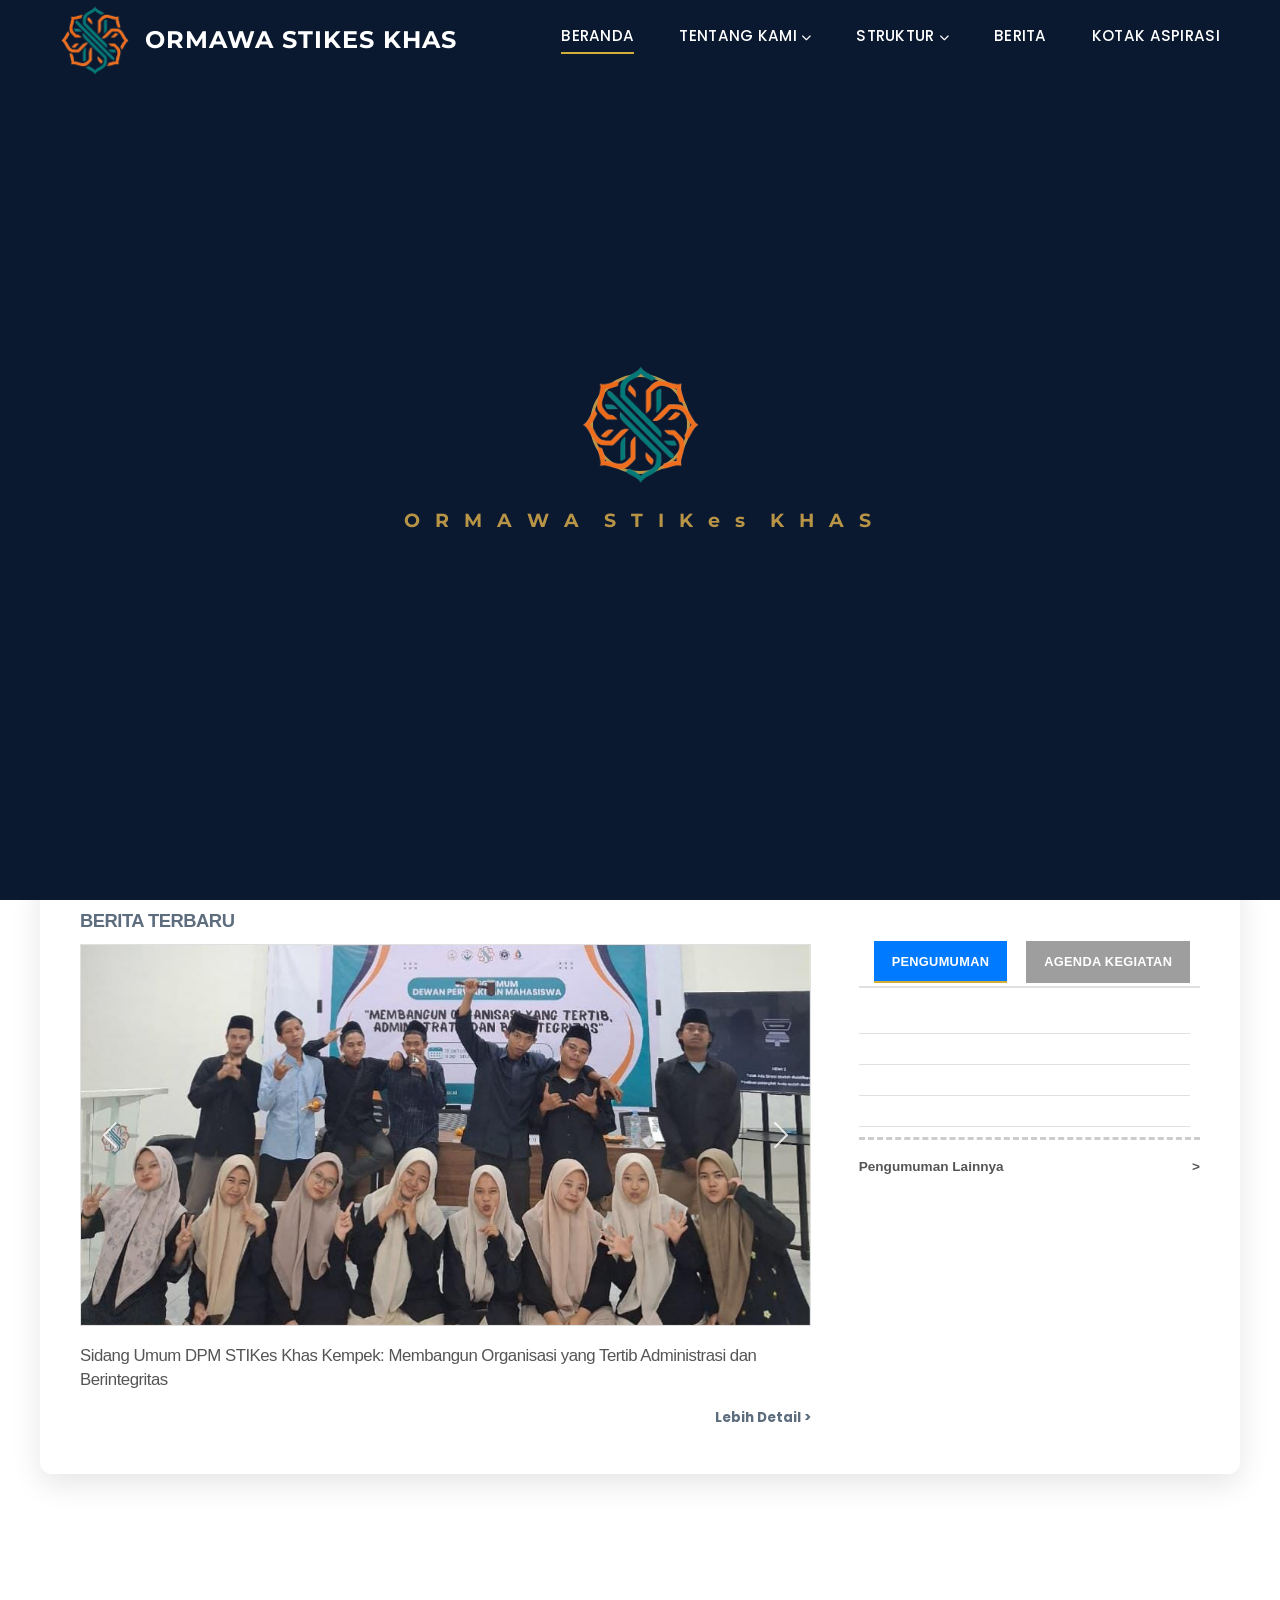
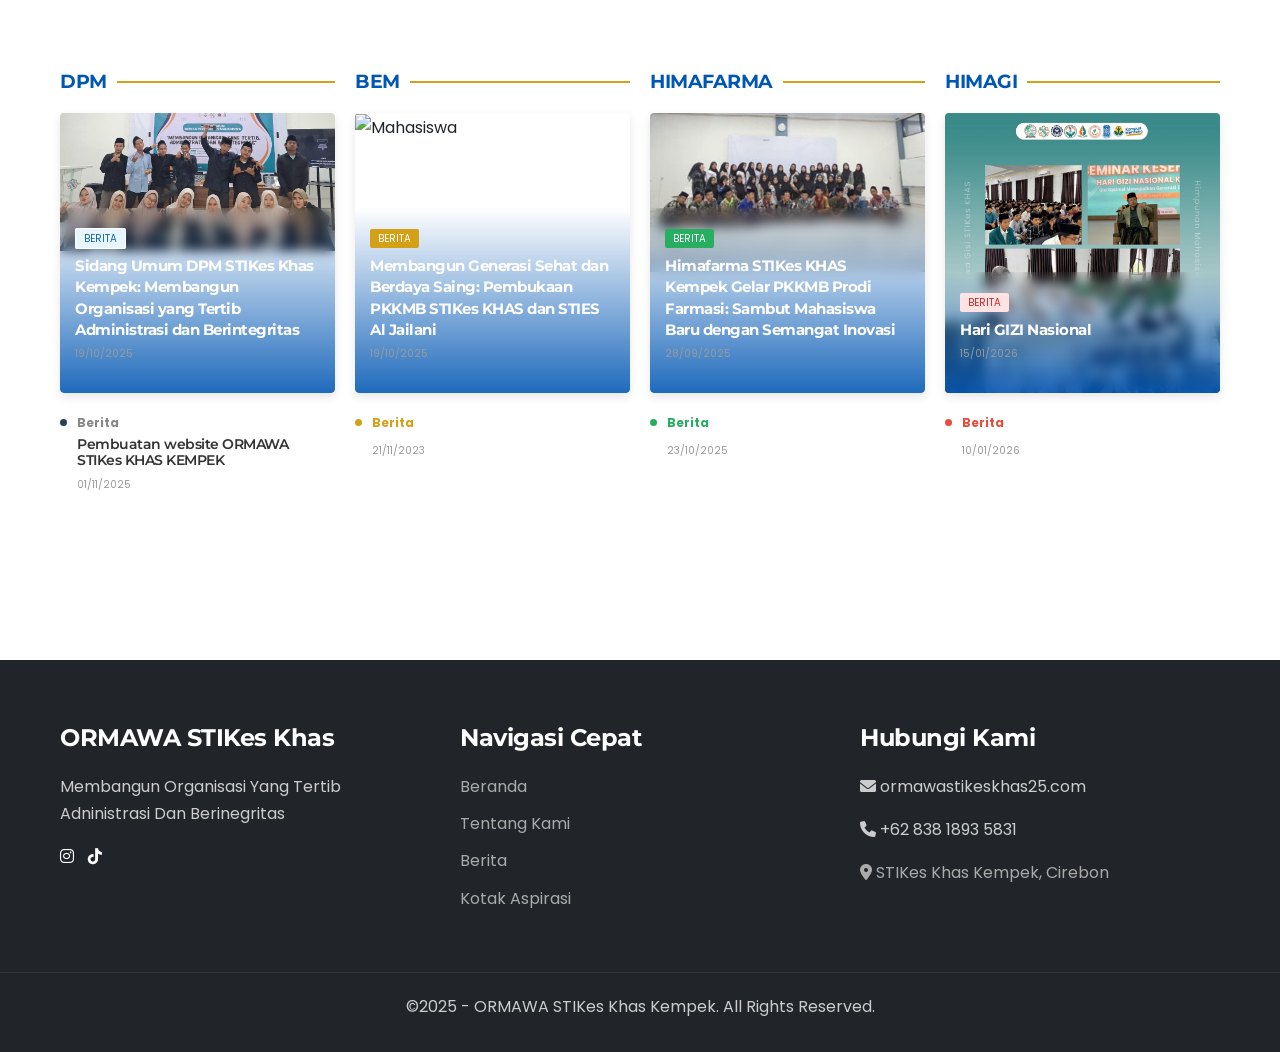
==== commit ff77f90f: "Add files via upload" ====
--- a/index.html
+++ b/index.html
@@ -128,94 +128,120 @@
         setInterval(nextSlide, 5000);
     </script>
 
- <section class="latest-news-section">
+ 
+
+<!-- ==============================================
+     LAYOUT RILIS & PENGUMUMAN (STYLE KEMENKES EXACT MATCH)
+     ============================================== -->
+<section class="kemenkes-section">
     <div class="container">
-        <div class="news-header-line">
-            <h2>Berita Terbaru</h2>
-            <div class="header-arrow">
-                <i class="fas fa-chevron-right"></i>
-            </div>
-        </div>
-
-        <div class="news-fade-slider" id="news-slider">
-           <a href="sidang-umum.html"><div class="news-slide active">
-                <div class="news-card-horizontal">
-                    <div class="news-image-wrapper">
-                        <img src="img/Bannerberita terbaru/berita sidang umum.jpeg" alt="Workshop PPKS">
-                    </div>
-                    <div class="news-text-content">
-                        <div class="category-tag">BERITA</div>
-                        <h3 class="news-title">
-                           Sidang Umum DPM STIKes Khas Kempek Membangun Organisasi Yang Tertib Administrasi Dan Berintegritas
-                        </h3>
-                        <div class="news-meta">
-                            <span class="admin-name">DPM STIkes KHAS</span> | 
-                            <span class="news-date">19/10/2025</span>
-                        </div>
-                    </div>
-                </div>
-            </a>
-            </div>
-
-            <div class="news-slide">
-                <a href="pembuatan-wibsite.html"><div class="news-card-horizontal">
-                    <div class="news-image-wrapper">
-                        <img src="img/Bannerberita terbaru/bener pembuatan wibsite.jpeg" alt="Berita Lain">
-                    </div>
-                    <div class="news-text-content">
-                        <div class="category-tag">BERITA</div>
-                        <h3 class="news-title">
-                            Pembuatan wibsite DPM STIKes KHAS KEMPEK Menuju Transparansi Organisasi yang Informatif dan Akuntabel
-                        </h3>
-                        <div class="news-meta">
-                            <span class="admin-name">DPM STIkes KHAS</span> | 
-                            <span class="news-date">17/11/202 </span>
-                        </div>
-                    </div>
-                </a>
-                </div>
-            </div>
-              <div class="news-slide">
-                <a href="https://www.stikeskhas.ac.id/stikes-khas-kempek-gelar-sosialisasi-pendidikan-di-sman-1-jamblang/"><div class="news-card-horizontal">
-                    <div class="news-image-wrapper">
-                        <img src="https://www.stikeskhas.ac.id/wp-content/uploads/2026/01/WhatsApp-Image-2026-01-20-at-14.49.30-768x432.jpeg" alt="Berita Lain">
-                    </div>
-                    <div class="news-text-content">
-                        <div class="category-tag">BERITA</div>
-                        <h3 class="news-title">
-                            STIKes KHAS Kempek Gelar Sosialisasi Pendidikan di SMAN 1 Jamblang
-                        </h3>
-                        <div class="news-meta">
-                            <span class="admin-name">DPM STIkes KHAS</span> | 
-                            <span class="news-date">20/01/2026
-                            </span>
-                        </div>
-                    </div>
-                </a>
-                </div>
-            </div>
+        <div class="row gx-5 align-items-start kemenkes-container">
+
+            <!-- KOLOM KIRI (SLIDER FOTO & TEKS DIAM) -->
+            <div class="col-lg-8 kemenkes-col-left">
+                <h2 class="kemenkes-section-title">BERITA TERBARU</h2>
+                
+                <!-- Hanya Foto yang Bergeser -->
+                <div class="kemenkes-slider-wrapper">
+                    <div id="kemenkesSlider" class="carousel slide" data-bs-ride="carousel">
+                        <div class="carousel-inner">
+    
+                        <!-- Slide 1 (Simpan judul & link di data-title dan data-link) -->
+                        <div class="carousel-item active" data-bs-interval="4000" 
+                            data-title="Sidang Umum DPM STIKes Khas Kempek: Membangun Organisasi yang Tertib Administrasi dan Berintegritas" 
+                            data-link="sidang-umum.html">
+                            <!-- Tambahan a href di sini -->
+                            <a href="sidang-umum.html">
+                                <img src="img/Bannerberita terbaru/berita sidang umum.jpeg" class="d-block w-100 kemenkes-img" alt="Slide 1">
+                            </a>
+                        </div>
+                        
+                        <!-- Slide 2 -->
+                        <div class="carousel-item" data-bs-interval="4000" 
+                            data-title="Kolaborasi PPK ORMAWA STIKes KHAS Kempek dan Desa Kempek dalam Program Penguatan Kelurahan Sehat" 
+                            data-link="https://www.stikeskhas.ac.id/kolaborasi-ppk-ormawa-stikes-khas-kempek-dan-desa-kempek-dalam-program-penguatan-kelurahan-sehat/">
+                            <!-- Tambahan a href di sini -->
+                            <a href="https://www.stikeskhas.ac.id/kolaborasi-ppk-ormawa-stikes-khas-kempek-dan-desa-kempek-dalam-program-penguatan-kelurahan-sehat/">
+                                <img src="https://www.stikeskhas.ac.id/wp-content/uploads/2025/11/WhatsApp-Image-2025-11-01-at-22.59.49-768x431.jpeg" class="d-block w-100 kemenkes-img" alt="Slide 2">
+                            </a>
+                        </div>
+                        
+                        <!-- Slide 3 -->
+                        <div class="carousel-item" data-bs-interval="4000" 
+                            data-title="STIKes KHAS Kempek Gelar Sosialisasi Pendidikan di SMAN 1 Jamblang" 
+                            data-link="https://www.stikeskhas.ac.id/stikes-khas-kempek-gelar-sosialisasi-pendidikan-di-sman-1-jamblang/">
+                            <!-- Tambahan a href di sini -->
+                            <a href="https://www.stikeskhas.ac.id/stikes-khas-kempek-gelar-sosialisasi-pendidikan-di-sman-1-jamblang/">
+                                <img src="https://www.stikeskhas.ac.id/wp-content/uploads/2026/01/WhatsApp-Image-2026-01-20-at-14.49.30-768x432.jpeg" class="d-block w-100 kemenkes-img" alt="Slide 3">
+                            </a>
+                        </div>
+                        
+                    </div>
+                        
+                        <!-- Panah Slider -->
+                        <button class="carousel-control-prev kemenkes-arrow" type="button" data-bs-target="#kemenkesSlider" data-bs-slide="prev">
+                            <span class="carousel-control-prev-icon" aria-hidden="true"></span>
+                            <span class="visually-hidden">Previous</span>
+                        </button>
+                        <button class="carousel-control-next kemenkes-arrow" type="button" data-bs-target="#kemenkesSlider" data-bs-slide="next">
+                            <span class="carousel-control-next-icon" aria-hidden="true"></span>
+                            <span class="visually-hidden">Next</span>
+                        </button>
+                    </div>
+                </div>
+
+                <!-- Bagian Teks & Detail yang DIAM (Tidak ikut bergeser) -->
+                <div class="kemenkes-caption-static">
+                    <h4 id="kemenkesStaticTitle">Sidang Umum DPM STIKes Khas Kempek: Membangun Organisasi yang Tertib Administrasi dan Berintegritas</h4>
+                    <a href="sidang-umum.html" id="kemenkesStaticLink" class="kemenkes-link-detail">Lebih Detail &gt;</a>
+                </div>
+            </div>
+
+            <!-- KOLOM KANAN (TABS PENGUMUMAN) -->
+            <div class="col-lg-4 kemenkes-col-right">
+                <ul class="nav nav-tabs kemenkes-tabs" id="kemenkesTab" role="tablist">
+                    <li class="nav-item" role="presentation">
+                        <button class="nav-link active tab-teal" id="pengumuman-tab" data-bs-toggle="tab" data-bs-target="#pengumuman-pane" type="button" role="tab">PENGUMUMAN</button>
+                    </li>
+                    <li class="nav-item" role="presentation">
+                        <button class="nav-link tab-grey" id="agenda-tab" data-bs-toggle="tab" data-bs-target="#agenda-pane" type="button" role="tab">AGENDA KEGIATAN</button>
+                    </li>
+                </ul>
+                
+                <div class="tab-content kemenkes-tab-content" id="kemenkesTabContent">
+                    <!-- Tab Pengumuman -->
+                    <div class="tab-pane fade show active" id="pengumuman-pane" role="tabpanel">
+                        <div class="kemenkes-scroll-area">
+                            <ul class="kemenkes-list">
+                                <li><a href="#"></a></li>
+                                <li><a href="#"></a></li>
+                                <li><a href="#"></a></li>
+                                <li><a href="#"></a></li>
+                            </ul>
+                        </div>
+                        <div class="kemenkes-list-footer">
+                            <a href="#">Pengumuman Lainnya <span>&gt;</span></a>
+                        </div>
+                    </div>
+                    
+                    <!-- Tab Agenda -->
+                    <div class="tab-pane fade" id="agenda-pane" role="tabpanel">
+                        <div class="kemenkes-scroll-area">
+                            <ul class="kemenkes-list">
+                                <li><a href="#"></a></li>
+                                <li><a href="#"></a></li>
+                            </ul>
+                        </div>
+                        <div class="kemenkes-list-footer">
+                            <a href="#">Agenda Lainnya <span>&gt;</span></a>
+                        </div>
+                    </div>
+                </div>
+            </div>
+
         </div>
     </div>
 </section>
-<script>
-    // Script untuk Slider Berita Otomatis
-    const newsSlides = document.querySelectorAll('#news-slider .news-slide');
-    let currentNewsSlide = 0;
-
-    function autoNextNews() {
-        // Hilangkan kelas active dari slide saat ini
-        newsSlides[currentNewsSlide].classList.remove('active');
-        
-        // Hitung index slide berikutnya
-        currentNewsSlide = (currentNewsSlide + 1) % newsSlides.length;
-        
-        // Tambahkan kelas active ke slide baru
-        newsSlides[currentNewsSlide].classList.add('active');
-    }
-
-    // Ganti berita setiap 5 detik, sama seperti slider Hero
-    setInterval(autoNextNews, 5000);
-</script>
 
        <section class="portal-news">
             <div class="container-portal">
@@ -460,6 +486,28 @@
         }, 2000); 
     });
         
+    document.addEventListener('DOMContentLoaded', function () {
+        var kemenkesCarousel = document.getElementById('kemenkesSlider');
+        var staticTitle = document.getElementById('kemenkesStaticTitle');
+        var staticLink = document.getElementById('kemenkesStaticLink');
+
+        // Event ini dipicu setiap kali slider mulai bergeser
+        kemenkesCarousel.addEventListener('slide.bs.carousel', function (e) {
+            // Ambil data dari foto (slide) yang akan masuk
+            var nextSlide = e.relatedTarget;
+            var newTitle = nextSlide.getAttribute('data-title');
+            var newLink = nextSlide.getAttribute('data-link');
+            
+            // Efek memudar sebentar lalu ganti teks
+            staticTitle.style.opacity = 0;
+            setTimeout(function() {
+                staticTitle.textContent = newTitle;
+                staticLink.href = newLink;
+                staticTitle.style.opacity = 1;
+            }, 300); // Teks muncul kembali setelah 300ms
+        });
+    });
+
     </script>
 </body>
 </html>
--- a/css/style.css
+++ b/css/style.css
@@ -2398,8 +2398,8 @@
 }
 
 .infographic-container {
-    width: 1200px;
-    min-width: 1200px;
+    width: 100%;
+    max-width: 1200px;
     margin: 0 auto;
     background: var(--color-bg);
     position: relative;
@@ -3200,4 +3200,174 @@
     .footer-custom-col:nth-child(3) {
         grid-column: span 2; /* Kolom Hubungi Kami melebar penuh di bawahnya */
     }
-}+}
+
+
+/* ================================================================
+   GAYA TAMPILAN KEMENKES (TEXT DIAM, FOTO GESER)
+   ================================================================ */
+.kemenkes-section {
+    padding: 60px 0;
+    background: transparent !important; /* Menghilangkan warna putih yang full layar */
+}
+
+/* Memindahkan warna putih hanya ke area konten tengah yang sejajar */
+.kemenkes-section .container {
+    background-color: #ffffff;
+    padding: 40px;
+    border-radius: 12px; /* Memberikan sudut agak melengkung agar manis */
+    box-shadow: 0 10px 30px rgba(0, 0, 0, 0.1); /* Memberikan efek bayangan lembut di belakang kotak putih */
+}
+
+/* KIRI: Judul & Foto */
+.kemenkes-section-title {
+    font-family: Arial, Helvetica, sans-serif;
+    font-size: 1.15rem !important;
+    font-weight: 700 !important;
+    color: #5d6d7e !important; /* Warna abu-abu kebiruan */
+    text-transform: uppercase;
+    margin-bottom: 12px !important;
+    text-align: left;
+}
+
+.kemenkes-slider-wrapper {
+    position: relative;
+    border: 1px solid #e0e0e0; /* Border tipis mengelilingi foto */
+}
+
+.kemenkes-img {
+    height: 380px;
+    object-fit: cover;
+}
+
+.kemenkes-arrow {
+    width: 8% !important;
+    opacity: 0.8 !important;
+}
+
+/* KIRI: Bagian Teks Bawah (DIAM) */
+.kemenkes-caption-static {
+    padding: 18px 0;
+    position: relative;
+    background: transparent;
+}
+
+.kemenkes-caption-static h4 {
+    font-family: Arial, Helvetica, sans-serif;
+    font-size: 1.05rem;
+    color: #555555;
+    font-weight: 400;
+    line-height: 1.4;
+    margin: 0 0 25px 0;
+    transition: opacity 0.3s ease; /* Efek halus saat teks berganti */
+}
+
+.kemenkes-link-detail {
+    font-size: 0.85rem;
+    font-weight: 700;
+    color: #5d6d7e;
+    text-decoration: none;
+    position: absolute;
+    bottom: 5px;
+    right: 0;
+}
+
+.kemenkes-link-detail:hover {
+    color: #007bff;
+}
+
+/* KANAN: TABS PENGUMUMAN */
+.kemenkes-col-right {
+    padding-top: 35px; /* Menurunkan kotak agar sejajar foto */
+}
+
+.kemenkes-tabs {
+    border-bottom: 2px solid #e0e0e0;
+    gap: 4px;
+    margin-bottom: 0;
+}
+
+.kemenkes-tabs .nav-link {
+    border-radius: 0 !important;
+    border: none !important;
+    font-family: Arial, Helvetica, sans-serif;
+    font-size: 0.8rem !important;
+    font-weight: 700 !important;
+    padding: 10px 18px !important;
+    color: #ffffff !important;
+}
+
+.kemenkes-tabs .nav-link.active {
+    background-color:  #007bff !important; /* Hijau Teal Kemenkes */
+}
+
+.kemenkes-tabs .nav-link:not(.active) {
+    background-color: #9e9e9e !important; /* Abu-abu */
+}
+
+/* KANAN: List Pengumuman */
+.kemenkes-tab-content {
+    padding-top: 15px;
+}
+
+.kemenkes-scroll-area {
+    max-height: 310px; 
+    overflow-y: auto;
+    padding-right: 10px;
+}
+
+.kemenkes-scroll-area::-webkit-scrollbar { width: 5px; }
+.kemenkes-scroll-area::-webkit-scrollbar-track { background: #f1f1f1; }
+.kemenkes-scroll-area::-webkit-scrollbar-thumb { background: #c1c1c1; border-radius: 5px; }
+
+.kemenkes-list {
+    list-style: none;
+    padding: 0;
+    margin: 0;
+}
+
+.kemenkes-list li {
+    padding: 15px 0;
+    border-bottom: 1px solid #e0e0e0;
+}
+
+.kemenkes-list li a {
+    font-family: Arial, Helvetica, sans-serif;
+    color: #4a4a4a;
+    font-size: 0.85rem;
+    font-weight: 700;
+    text-decoration: none;
+    line-height: 1.4;
+    display: block;
+}
+
+.kemenkes-list li a:hover {
+    color:  #007bff;
+}
+
+/* KANAN: Garis Putus-Putus Bawah */
+.kemenkes-list-footer {
+    border-top: 3px dashed #cccccc;
+    margin-top: 10px;
+    padding-top: 15px;
+}
+
+.kemenkes-list-footer a {
+    font-family: Arial, Helvetica, sans-serif;
+    color: #555555;
+    font-size: 0.85rem;
+    font-weight: 700;
+    text-decoration: none;
+    display: flex;
+    justify-content: space-between;
+}
+
+.kemenkes-list-footer a:hover {
+    color:  #007bff;
+}
+
+@media (max-width: 992px) {
+    .kemenkes-col-right { padding-top: 0; margin-top: 20px; }
+    .kemenkes-img { height: 250px; }
+}
+
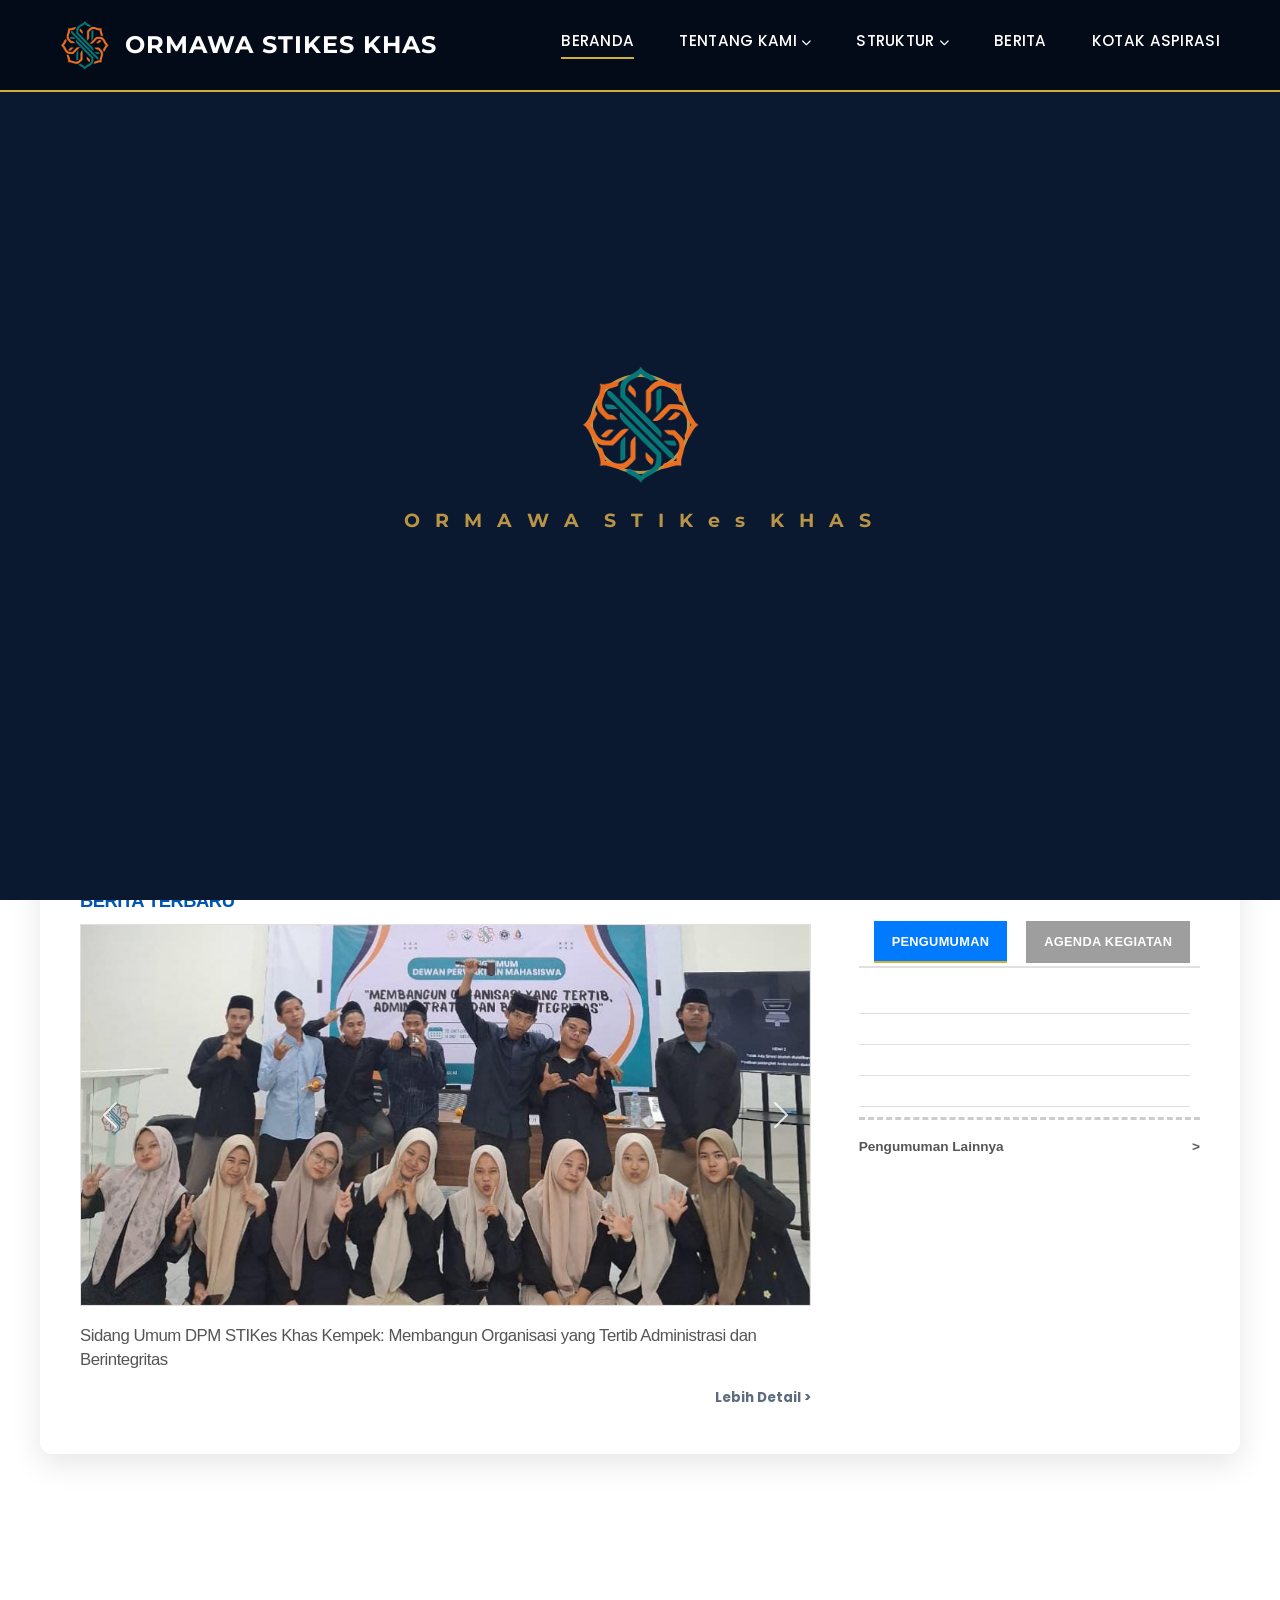
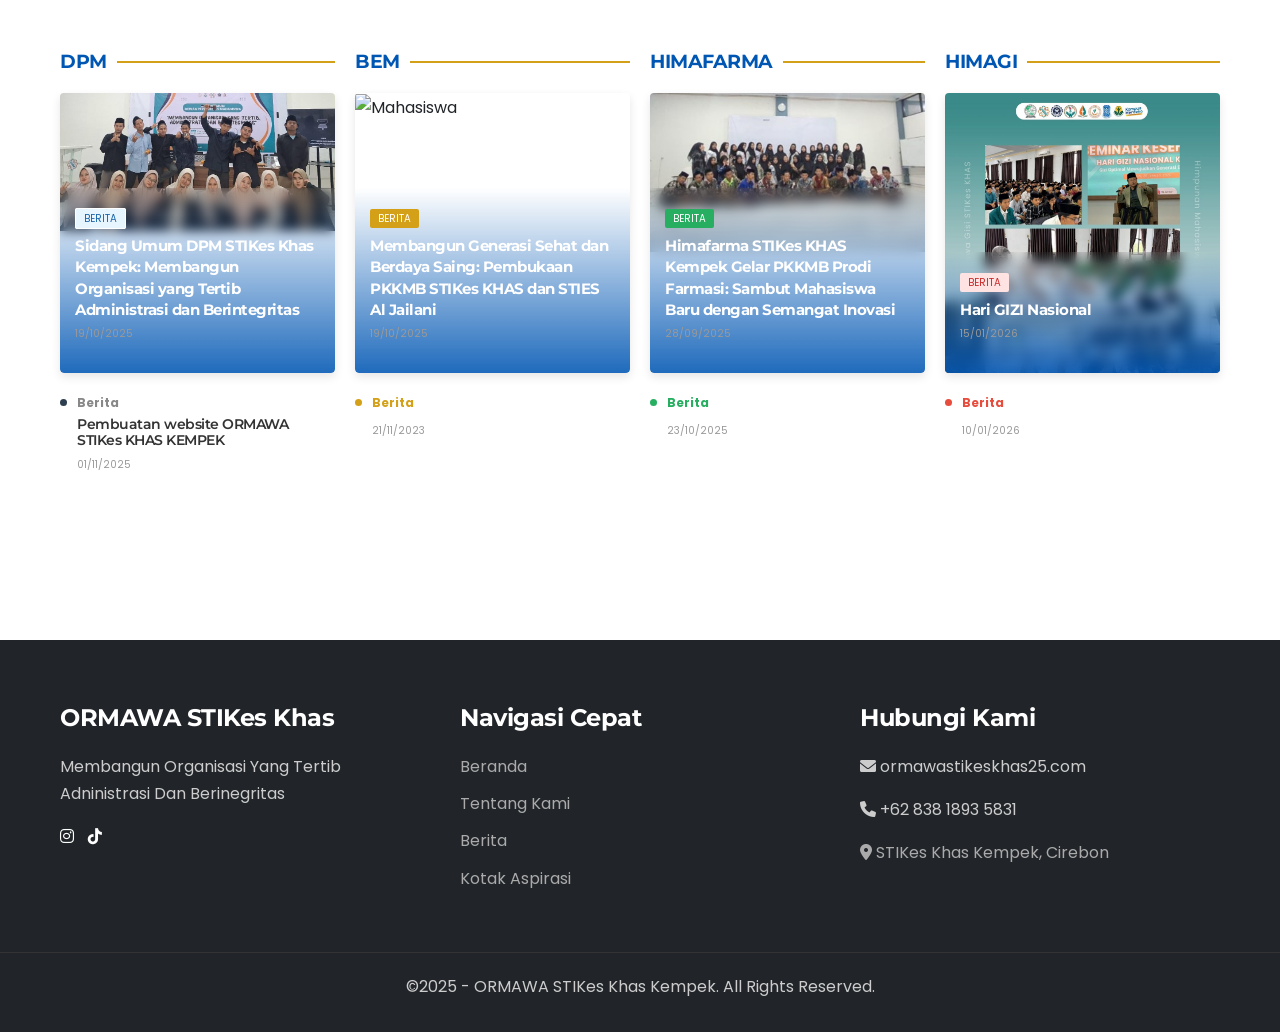
==== commit 52c7f72d: "Add files via upload" ====
--- a/index.html
+++ b/index.html
@@ -7,6 +7,23 @@
     <link href="https://cdn.jsdelivr.net/npm/bootstrap@5.3.0/dist/css/bootstrap.min.css" rel="stylesheet">
     <link rel="stylesheet" type="text/css" href="css/style.css"> 
     <link rel="stylesheet" href="https://cdnjs.cloudflare.com/ajax/libs/font-awesome/6.0.0-beta3/css/all.min.css">
+    <style>
+        /* ================================================================
+           MEMAKSA NAVBAR LANGSUNG GELAP DI MODE DESKTOP/LAPTOP
+           ================================================================ */
+        @media (min-width: 992px) {
+            .navbar {
+                background: rgba(5, 12, 24, 0.98) !important; /* Latar belakang langsung gelap */
+                padding: 15px 0 !important; /* Ukuran langsung mengecil/padat */
+                backdrop-filter: blur(15px);
+                border-bottom: 2px solid var(--himesy-gold-prime) !important; /* Garis emas langsung muncul */
+            }
+            
+            .navbar-brand img {
+                height: 50px !important; /* Logo langsung mengecil agar rapi */
+            }
+        }
+    </style>
 </head>
 <body>
 
--- a/css/style.css
+++ b/css/style.css
@@ -129,18 +129,28 @@
 
 nav ul li a:hover { color: var(--primary-color); }
 
-/* Hero Section */
+/* Hero Section - Sudut Lancip & Responsif Semua Perangkat */
 .hero {
     background: var(--primary-dark);
     color: white;
-    min-height: 90vh;
-    height: auto;
     display: flex;
     align-items: center;
     text-align: center;
     position: relative;
+    
+    /* --- UKURAN SEJAJAR DENGAN KEMENKES --- */
+    max-width: 1160px; /* Ukuran pas container Bootstrap */
+    width: calc(100% - 40px); /* Margin aman kiri-kanan untuk desktop */
+    margin: 120px auto 40px; /* Jarak atas 120px, rata tengah (auto), jarak bawah 40px */
+    
+    min-height: 70vh; 
+    height: auto;
+    padding: 60px 20px;
+    
+    /* --- SUDUT LANCIP & BAYANGAN --- */
+    border-radius: 0 !important; /* Dibuat lancip/tajam tanpa lengkungan sama sekali */
+    box-shadow: 0 10px 30px rgba(0, 0, 0, 0.2); /* Bayangan lembut untuk efek melayang */
     overflow: hidden;
-    padding: 120px 0 80px;
 }
 
 .hero-bg-slider {
@@ -149,6 +159,8 @@
     width: 100%;
     height: 100%;
     z-index: 0;
+    border-radius: 0 !important; /* Pastikan slider foto juga ikut bersudut lancip */
+    overflow: hidden; 
 }
 
 .hero-bg-slider .slide {
@@ -167,17 +179,26 @@
 
 .hero-bg-slider .slide.active { opacity: 1; }
 
+/* ==========================================
+   PENYESUAIAN RESPONSIF (HP & TABLET)
+   ========================================== */
+
+/* Mode Tablet */
 @media (max-width: 992px) {
     .hero {
-        min-height: 75vh;
-        padding-top: 110px;
-    }
-}
-
+        min-height: 60vh;
+        margin-top: 110px;
+        width: calc(100% - 30px); /* Menyesuaikan agar tidak terlalu menempel di pinggir tablet */
+    }
+}
+
+/* Mode HP */
 @media (max-width: 768px) {
     .hero {
-        min-height: 58vh;
-        padding: 100px 0 60px;
+        min-height: 55vh;
+        margin-top: 90px;
+        width: calc(100% - 20px); /* Lebih pas dan lebar maksimal di layar HP */
+        padding: 40px 15px;
     }
 
     .hero-bg-slider .slide {
@@ -1933,16 +1954,26 @@
 @media (max-width: 768px) {
     .portal-news-wrapper {
         padding-top: 85px !important;
+        padding-left: 12px;
+        padding-right: 12px;
     }
 
     .news-section-header {
         flex-direction: column;
         align-items: flex-start;
         gap: 8px;
+        padding-left: 2px;
+        padding-right: 2px;
     }
 
     .news-section-title {
         font-size: 1rem;
+    }
+
+    .portal-main-col,
+    .portal-sidebar-col {
+        padding-left: 4px;
+        padding-right: 4px;
     }
 
     .portal-hero-img {
@@ -3224,7 +3255,7 @@
     font-family: Arial, Helvetica, sans-serif;
     font-size: 1.15rem !important;
     font-weight: 700 !important;
-    color: #5d6d7e !important; /* Warna abu-abu kebiruan */
+    color: #0056b3!important; /* Warna abu-abu kebiruan */
     text-transform: uppercase;
     margin-bottom: 12px !important;
     text-align: left;
@@ -3333,7 +3364,7 @@
 
 .kemenkes-list li a {
     font-family: Arial, Helvetica, sans-serif;
-    color: #4a4a4a;
+    color: #0056b3;
     font-size: 0.85rem;
     font-weight: 700;
     text-decoration: none;
@@ -3371,3 +3402,24 @@
     .kemenkes-img { height: 250px; }
 }
 
+
+/* Animasi Santai untuk Berita Utama (Hero Slider) */
+.hero-slide-item {
+    display: none; 
+    /* Dibuat 1.5 detik (1.5s) dengan ease-in-out agar memudarnya sangat pelan dan santai */
+    animation: santaiFade 1.5s ease-in-out forwards; 
+}
+
+.hero-slide-item.active {
+    display: block; 
+}
+
+/* Keyframes efek memudar santai murni tanpa pergerakan */
+@keyframes santaiFade {
+    0% {
+        opacity: 0;
+    }
+    100% {
+        opacity: 1;
+    }
+}
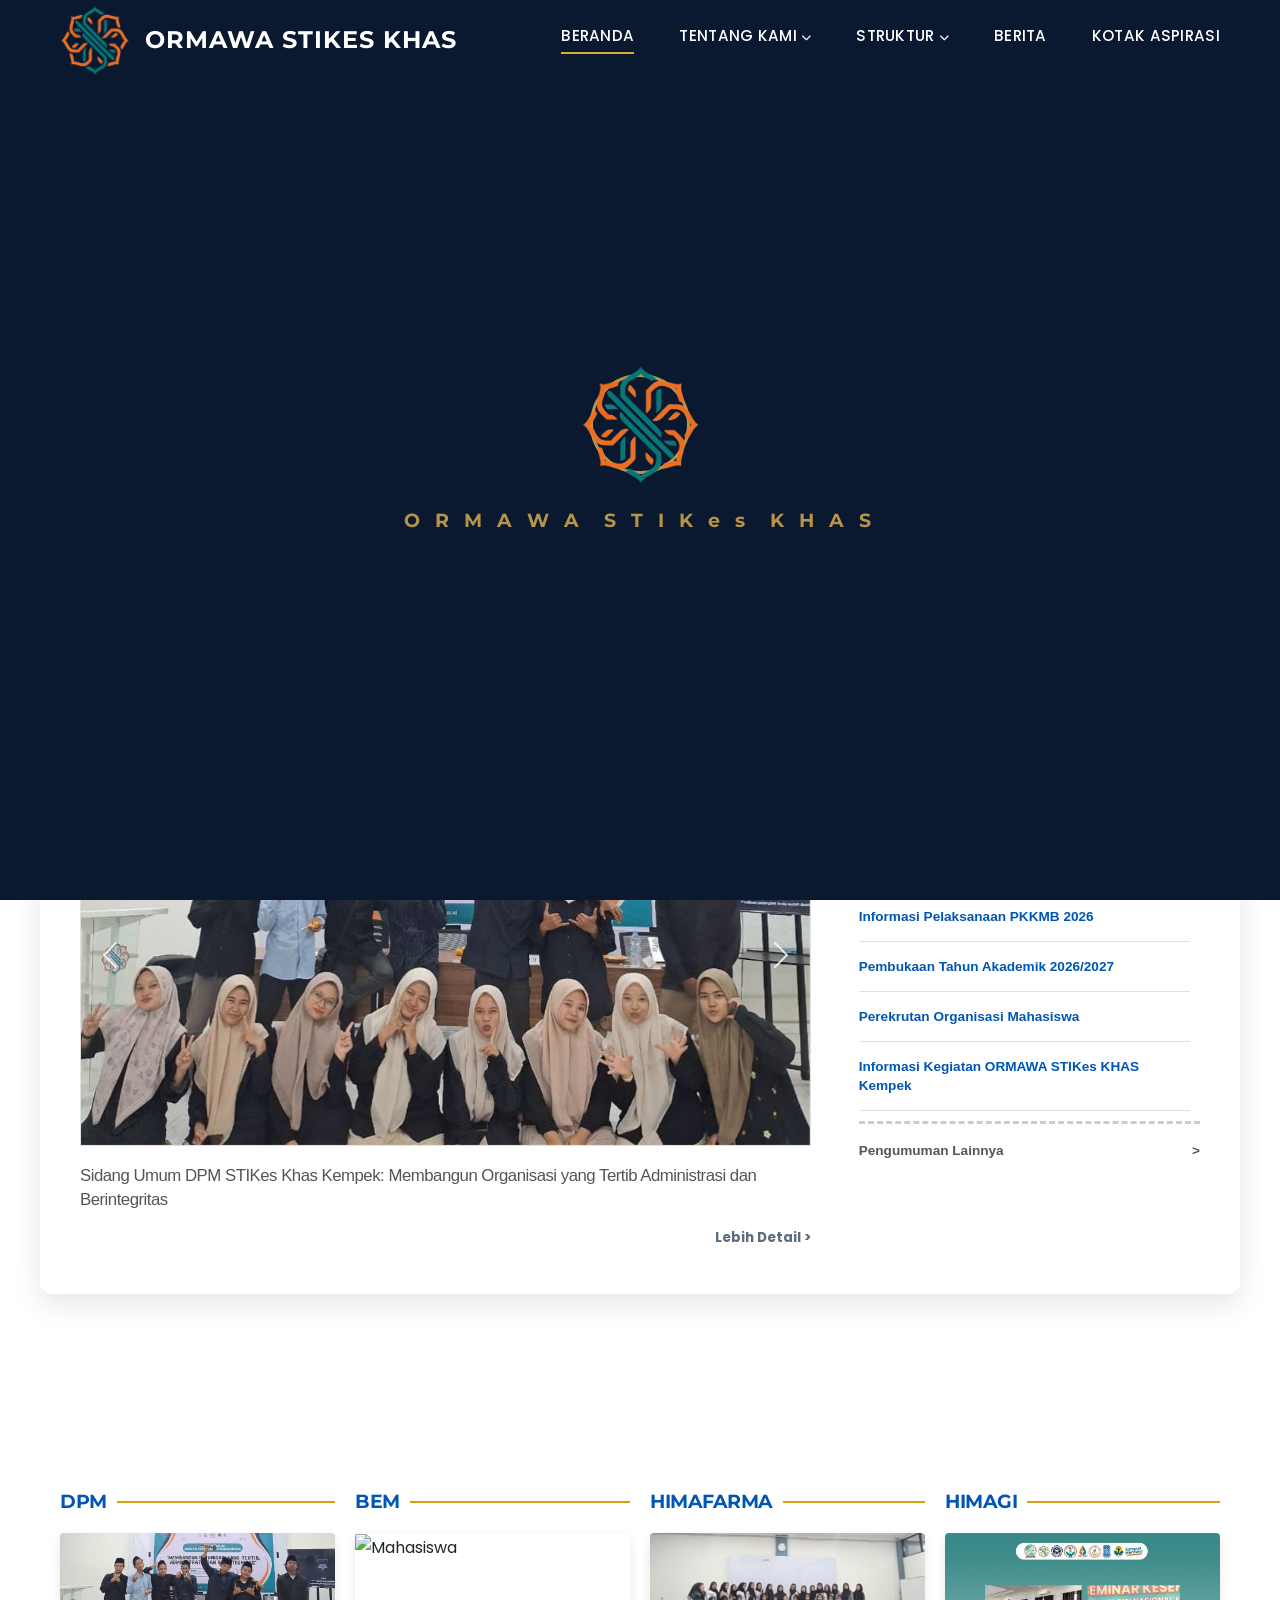
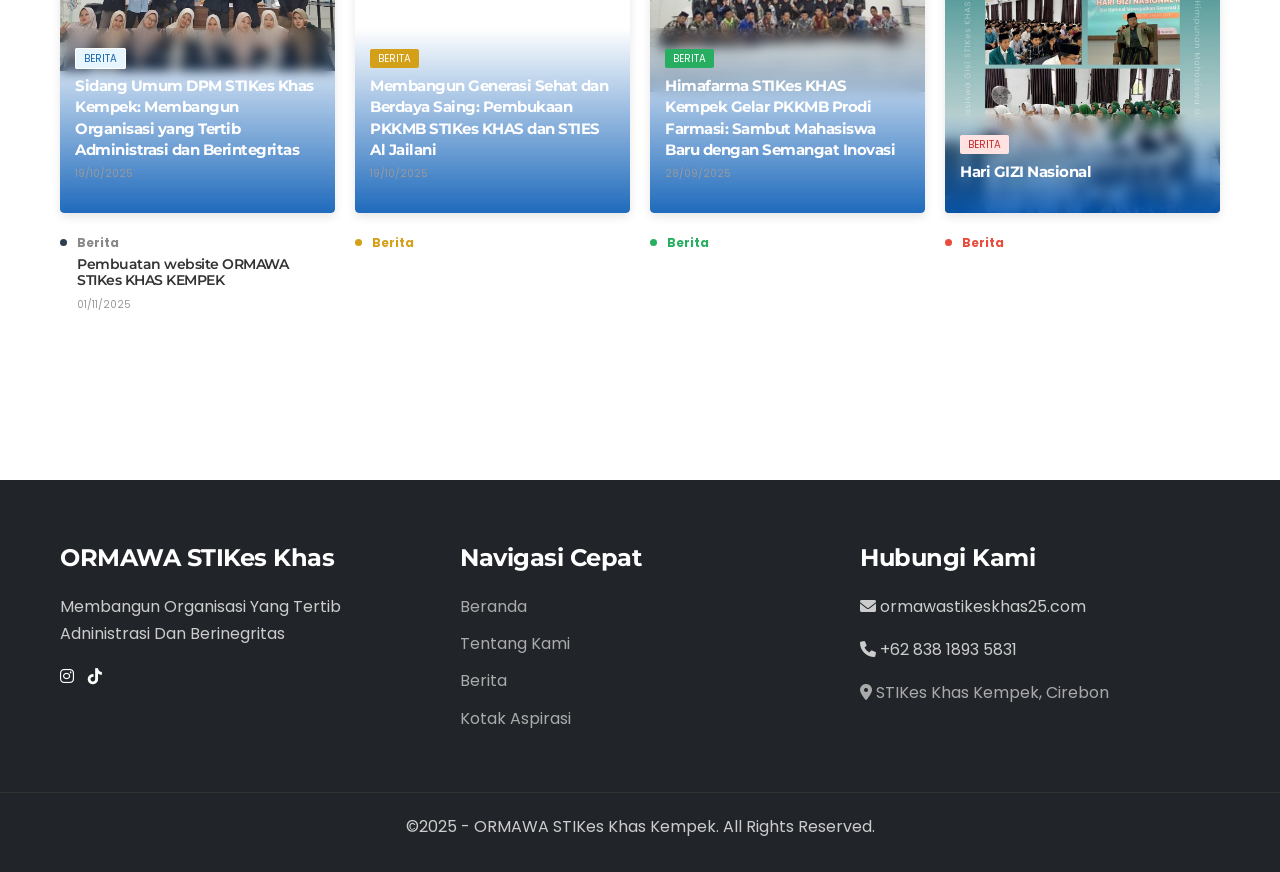
==== commit 31fa96d1: "Add files via upload" ====
--- a/index.html
+++ b/index.html
@@ -7,23 +7,6 @@
     <link href="https://cdn.jsdelivr.net/npm/bootstrap@5.3.0/dist/css/bootstrap.min.css" rel="stylesheet">
     <link rel="stylesheet" type="text/css" href="css/style.css"> 
     <link rel="stylesheet" href="https://cdnjs.cloudflare.com/ajax/libs/font-awesome/6.0.0-beta3/css/all.min.css">
-    <style>
-        /* ================================================================
-           MEMAKSA NAVBAR LANGSUNG GELAP DI MODE DESKTOP/LAPTOP
-           ================================================================ */
-        @media (min-width: 992px) {
-            .navbar {
-                background: rgba(5, 12, 24, 0.98) !important; /* Latar belakang langsung gelap */
-                padding: 15px 0 !important; /* Ukuran langsung mengecil/padat */
-                backdrop-filter: blur(15px);
-                border-bottom: 2px solid var(--himesy-gold-prime) !important; /* Garis emas langsung muncul */
-            }
-            
-            .navbar-brand img {
-                height: 50px !important; /* Logo langsung mengecil agar rapi */
-            }
-        }
-    </style>
 </head>
 <body>
 
@@ -230,14 +213,16 @@
                     <div class="tab-pane fade show active" id="pengumuman-pane" role="tabpanel">
                         <div class="kemenkes-scroll-area">
                             <ul class="kemenkes-list">
-                                <li><a href="#"></a></li>
-                                <li><a href="#"></a></li>
-                                <li><a href="#"></a></li>
-                                <li><a href="#"></a></li>
+                                <li><a href="https://www.stikeskhas.ac.id/pendaftaran-mahasiswa-baru/">Pendaftaran Mahasiswa Baru STIKes KHAS Kempek</a></li>
+                                <li><a href="#">Informasi Pelaksanaan PKKMB 2026</a></li>
+                                <li><a href="#">Pembukaan Tahun Akademik 2026/2027</a></li>
+                                <li><a href="#">Perekrutan Organisasi Mahasiswa</a></li>
+                                <li><a href="#">Informasi Kegiatan ORMAWA STIKes KHAS Kempek</a></li>
+
                             </ul>
                         </div>
                         <div class="kemenkes-list-footer">
-                            <a href="#">Pengumuman Lainnya <span>&gt;</span></a>
+                            <a href="berita.html">Pengumuman Lainnya <span>&gt;</span></a>
                         </div>
                     </div>
                     
@@ -245,12 +230,14 @@
                     <div class="tab-pane fade" id="agenda-pane" role="tabpanel">
                         <div class="kemenkes-scroll-area">
                             <ul class="kemenkes-list">
-                                <li><a href="#"></a></li>
-                                <li><a href="#"></a></li>
+                                <li><a href="#">PKKMB STIKes KHAS Kempek</a></li>
+                                <li><a href="#">PKKMB Prodi Farmasi</a></li>
+                                <li><a href="#">PKKMB Prodi Gizi</a></li>
+                                <li><a href="#">Pengenalan ORMAWA</a></li>
                             </ul>
                         </div>
                         <div class="kemenkes-list-footer">
-                            <a href="#">Agenda Lainnya <span>&gt;</span></a>
+                            <a href="berita.html">Agenda Lainnya <span>&gt;</span></a>
                         </div>
                     </div>
                 </div>
@@ -304,7 +291,7 @@
                             <div class="portal-text">
                                 <p class="portal-cat cat-yellow">Berita</p>
                                 <a href="#"><h4></h4></a>
-                                <p class="portal-date">21/11/2023</p>
+                                <p class="portal-date"></p>
                             </div>
                         </div>
                     </div>
@@ -328,7 +315,7 @@
                             <div class="portal-text">
                                 <p class="portal-cat cat-green">Berita</p>
                                 <a href="#"><h4></h4></a>
-                                <p class="portal-date">23/10/2025</p>
+                                <p class="portal-date"></p>
                             </div>
                         </div>
                     </div>
@@ -342,7 +329,7 @@
                             <div class="portal-card-overlay">
                                 <span class="portal-badge badge-red">Berita</span>
                                 <h3>Hari GIZI Nasional</h3>
-                                <p class="portal-date">15/01/2026</p>
+                                <p class="portal-date"></p>
                             </div>
                         </a>
                     </div>
@@ -352,7 +339,7 @@
                             <div class="portal-text">
                                 <p class="portal-cat cat-red">Berita</p>
                                 <a href="#"><h4></h4></a>
-                                <p class="portal-date">10/01/2026</p>
+                                <p class="portal-date"></p>
                             </div>
                         </div>
                     </div>
@@ -361,7 +348,7 @@
             </div>
         </section>
 
-                <footer>
+    <footer>
         <div class="container footer-container">
             
             <div class="footer-col">
--- a/css/style.css
+++ b/css/style.css
@@ -114,7 +114,7 @@
     font-size: 1.5rem;
     color: var(--primary-color);
 }
-
+o
 nav ul {
     list-style: none;
     display: flex;
@@ -128,8 +128,7 @@
 }
 
 nav ul li a:hover { color: var(--primary-color); }
-
-/* Hero Section - Sudut Lancip & Responsif Semua Perangkat */
+/* Hero Section - Banner Pendek & Ukuran Mati (Kaku) */
 .hero {
     background: var(--primary-dark);
     color: white;
@@ -138,18 +137,17 @@
     text-align: center;
     position: relative;
     
-    /* --- UKURAN SEJAJAR DENGAN KEMENKES --- */
-    max-width: 1160px; /* Ukuran pas container Bootstrap */
-    width: calc(100% - 40px); /* Margin aman kiri-kanan untuk desktop */
-    margin: 120px auto 40px; /* Jarak atas 120px, rata tengah (auto), jarak bawah 40px */
+    max-width: 1160px; 
+    width: calc(100% - 40px); 
+    margin: 120px auto 40px; 
     
-    min-height: 70vh; 
-    height: auto;
-    padding: 60px 20px;
+    /* --- TINGGI DITAMBAH SEDIKIT LAGI UNTUK DESKTOP --- */
+    height: 470px !important; /* Naik ke 470px */
+    min-height: unset !important; 
+    padding: 0 20px;
     
-    /* --- SUDUT LANCIP & BAYANGAN --- */
-    border-radius: 0 !important; /* Dibuat lancip/tajam tanpa lengkungan sama sekali */
-    box-shadow: 0 10px 30px rgba(0, 0, 0, 0.2); /* Bayangan lembut untuk efek melayang */
+    border-radius: 0 !important; 
+    box-shadow: 0 10px 30px rgba(0, 0, 0, 0.2); 
     overflow: hidden;
 }
 
@@ -159,7 +157,7 @@
     width: 100%;
     height: 100%;
     z-index: 0;
-    border-radius: 0 !important; /* Pastikan slider foto juga ikut bersudut lancip */
+    border-radius: 0 !important; 
     overflow: hidden; 
 }
 
@@ -172,9 +170,7 @@
     background-position: center center;
     background-repeat: no-repeat;
     opacity: 0;
-    transition: opacity 1.5s ease-in-out, transform 0.5s ease;
-    transform: scale(1.04);
-    transform-origin: center center;
+    transition: opacity 1.5s ease-in-out; 
 }
 
 .hero-bg-slider .slide.active { opacity: 1; }
@@ -186,28 +182,42 @@
 /* Mode Tablet */
 @media (max-width: 992px) {
     .hero {
-        min-height: 60vh;
+        height: 380px !important; /* Naik ke 380px */
         margin-top: 110px;
-        width: calc(100% - 30px); /* Menyesuaikan agar tidak terlalu menempel di pinggir tablet */
-    }
-}
-
-/* Mode HP */
+        width: calc(100% - 30px); 
+    }
+}
+
+/* Mode HP (Smartphone) */
 @media (max-width: 768px) {
     .hero {
-        min-height: 55vh;
-        margin-top: 90px;
-        width: calc(100% - 20px); /* Lebih pas dan lebar maksimal di layar HP */
-        padding: 40px 15px;
-    }
-
-    .hero-bg-slider .slide {
-        background-size: cover;
-        background-position: center center;
-        background-repeat: no-repeat;
-        transform: scale(1.02);
-    }
-}
+        /* --- TINGGI DITAMBAH SEDIKIT LAGI UNTUK HP --- */
+        height: 300px !important; /* Naik ke 300px */
+        margin-top: 85px;
+        width: calc(100% - 20px); 
+        padding: 0 10px;
+    }
+    
+    /* Ukuran teks di HP */
+    .hero-content h2 {
+        font-size: 1.4rem !important;
+        margin-bottom: 12px !important;
+        line-height: 1.3;
+    }
+    
+    .hero-content p.hero-quote {
+        font-size: 0.9rem !important;
+        margin-bottom: 15px !important;
+        padding: 6px 12px !important;
+    }
+    
+    .hero-content .btn {
+        padding: 8px 18px !important;
+        font-size: 0.85rem !important;
+        margin: 5px 4px !important;
+    }
+}
+
 
 .hero::after {
     content: '';
@@ -2650,6 +2660,86 @@
 }
 
 /* ==========================================================
+   ISOLATED CSS UNTUK STRUKTUR (1 KETUA - 6 LEVEL2 - 2 LEVEL3)
+   ========================================================== */
+.infographic-container.layout-custom-9 {
+    width: 100%;
+    min-width: 1100px; /* Menjaga garis tetap rapi di perangkat mobile dengan horizontal scroll */
+    margin: 0 auto;
+    position: relative;
+    padding: 20px 40px;
+}
+
+/* Level 2 dan 3 menggunakan Grid 6 Kolom agar presisi */
+.layout-custom-9 .level-2,
+.layout-custom-9 .level-3 {
+    display: grid !important;
+    grid-template-columns: repeat(6, 1fr) !important;
+    width: 100%;
+    max-width: 1150px;
+    margin: 0 auto;
+    justify-items: center;
+}
+
+/* Mengunci posisi Julia di kolom 5 dan Fatkhur di kolom 6 pada Level 3 */
+.layout-custom-9 .level-3 .julia-node {
+    grid-column: 5; 
+}
+.layout-custom-9 .level-3 .fatkhur-node {
+    grid-column: 6; 
+}
+
+/* Garis Konektor Level 1 ke Level 2 */
+.layout-custom-9 .connector-tree-1-2 {
+    width: 100%;
+    max-width: 1150px;
+    height: 45px;
+    margin: 0 auto;
+    position: relative;
+    z-index: 1;
+}
+
+.layout-custom-9 .connector-tree-1-2 .top-drop {
+    position: absolute; top: 0; left: 50%; width: 2px; height: 15px; 
+    background-color: var(--chart-blue-primary, #007bff); opacity: 0.5; transform: translateX(-50%);
+}
+
+.layout-custom-9 .connector-tree-1-2 .horizontal-bar-level2 {
+    position: absolute; top: 15px; left: 8.33% !important; right: 8.33% !important; height: 2px; 
+    background-color: var(--chart-blue-primary, #007bff); opacity: 0.5;
+}
+
+.layout-custom-9 .connector-tree-1-2 .node-drop {
+    position: absolute; top: 15px; width: 2px; height: 30px; 
+    background-color: var(--chart-blue-primary, #007bff); opacity: 0.5; transform: translateX(-50%);
+}
+
+.layout-custom-9 .connector-tree-1-2 .node-drop:nth-child(3) { left: 8.33% !important; }
+.layout-custom-9 .connector-tree-1-2 .node-drop:nth-child(4) { left: 25% !important; }
+.layout-custom-9 .connector-tree-1-2 .node-drop:nth-child(5) { left: 41.66% !important; }
+.layout-custom-9 .connector-tree-1-2 .node-drop:nth-child(6) { left: 58.33% !important; }
+.layout-custom-9 .connector-tree-1-2 .node-drop:nth-child(7) { left: 75% !important; }
+.layout-custom-9 .connector-tree-1-2 .node-drop:nth-child(8) { left: 91.66% !important; }
+
+/* Garis Konektor Level 2 ke Level 3 (Langsung lurus ke bawah tanpa garis horizontal) */
+.layout-custom-9 .connector-tree-2-3 {
+    width: 100%;
+    max-width: 1150px;
+    height: 45px;
+    margin: 0 auto;
+    position: relative;
+    z-index: 1;
+}
+
+.layout-custom-9 .connector-tree-2-3 .node-drop-3 {
+    position: absolute; top: 0; width: 2px; height: 45px; 
+    background-color: var(--chart-blue-primary, #007bff); opacity: 0.5; transform: translateX(-50%);
+}
+
+/* Koordinat lurus presisi di bawah Nila (75%) dan Nasrullah (91.66%) */
+.layout-custom-9 .connector-tree-2-3 .line-julia { left: 75% !important; }
+.layout-custom-9 .connector-tree-2-3 .line-fatkhur { left: 91.66% !important; }
+/* ==========================================================
    PRECISION CONNECTOR LINES (Level 1 to Level 2)
    ========================================================== */
 .connector-tree-1-2 {
@@ -3422,4 +3512,114 @@
     100% {
         opacity: 1;
     }
+}
+
+/* ================================================================
+   PERBAIKAN RESPONSIVE SEMUA PERANGKAT (DESKTOP, TABLET, HP)
+   ================================================================ */
+
+/* 1. Mengembalikan posisi Judul "Informasi Kampus & Ormawa" ke Kiri */
+.news-section-title {
+    text-align: left !important; 
+    flex-grow: 1; 
+}
+
+.news-section-header {
+    justify-content: flex-start !important;
+}
+
+/* 2. Mencegah layar jebol / melar ke samping (Anti Zoom-Out) secara Global */
+html, body {
+    max-width: 100vw;
+    overflow-x: hidden; 
+}
+
+/* 3. Bebaskan wrapper agar mengikuti jarak aman batas .container Bootstrap di Desktop */
+.portal-news-wrapper {
+    overflow-x: hidden;
+    /* Kita tidak lagi memaksa width 100vw di sini agar desktop tidak mepet pinggir */
+}
+
+/* 4. Aturan ketat KHUSUS untuk layar Tablet dan HP (di bawah 992px) */
+@media (max-width: 992px) {
+    .portal-grid-container {
+        width: 100%;
+        max-width: 100%;
+        display: grid;
+        grid-template-columns: 1fr !important; /* Memaksa 1 kolom utuh dari atas ke bawah */
+    }
+
+    /* Kunci agar grid patuh pada ukuran layar dan tidak luber */
+    .portal-main-col,
+    .portal-sidebar-col {
+        min-width: 0 !important; 
+        width: 100%;
+        max-width: 100%;
+    }
+}
+
+/* ================================================================
+   MEMAKSA FOTO LIST BERITA TETAP DI SAMPING SAAT DI HP
+   ================================================================ */
+@media (max-width: 768px) {
+    .portal-list-item {
+        flex-direction: row !important; /* Memaksa tata letak tetap menyamping (kiri-kanan) */
+        align-items: flex-start !important; /* Menyejajarkan foto dan teks dari posisi atas */
+        padding: 12px !important;
+    }
+
+    .portal-list-thumb {
+        width: 100px !important; /* Mengecilkan sedikit ukuran foto agar muat di layar HP */
+        height: 75px !important;
+        flex-shrink: 0 !important; /* Mencegah foto menjadi gepeng/tergencet teks */
+    }
+
+    /* Menyesuaikan ukuran teks agar tetap enak dibaca di sebelah foto */
+    .portal-list-title {
+        font-size: 0.85rem !important;
+        margin-bottom: 5px !important;
+        line-height: 1.3 !important;
+    }
+
+    .portal-list-desc {
+        font-size: 0.75rem !important;
+        /* Kode ini membatasi deskripsi hanya 2 baris saja agar kotaknya rapi */
+        display: -webkit-box;
+        -webkit-line-clamp: 2;
+        -webkit-box-orient: vertical;
+        overflow: hidden;
+    }
+}
+
+/* ================================================================
+   SISTEM SLIDER BERITA UTAMA (TAMPIL 3, ROTASI OTOMATIS)
+   ================================================================ */
+@media (min-width: 769px) {
+    .portal-sub-grid-3 {
+        display: grid;
+        grid-template-columns: repeat(3, 1fr) !important;
+        gap: 15px;
+    }
+
+    /* 1. Sembunyikan semua kartu berita secara default (Berita ke-4, 5, 10, dst) */
+    .portal-sub-grid-3 .portal-mini-card {
+        display: none !important; 
+    }
+
+    /* 2. HANYA tampilkan kartu di urutan 1, 2, dan 3 */
+    .portal-sub-grid-3 .portal-mini-card:nth-child(1),
+    .portal-sub-grid-3 .portal-mini-card:nth-child(2),
+    .portal-sub-grid-3 .portal-mini-card:nth-child(3) {
+        display: flex !important; 
+    }
+
+    /* 3. Animasi geser masuk khusus untuk berita yang baru muncul di posisi ke-3 */
+    .portal-sub-grid-3 .portal-mini-card:nth-child(3) {
+        animation: slideInBaru 0.6s ease forwards;
+    }
+}
+
+@keyframes slideInBaru {
+    0% { opacity: 0; transform: translateX(30px); }
+    100% { opacity: 1; transform: translateX(0); }
 }
